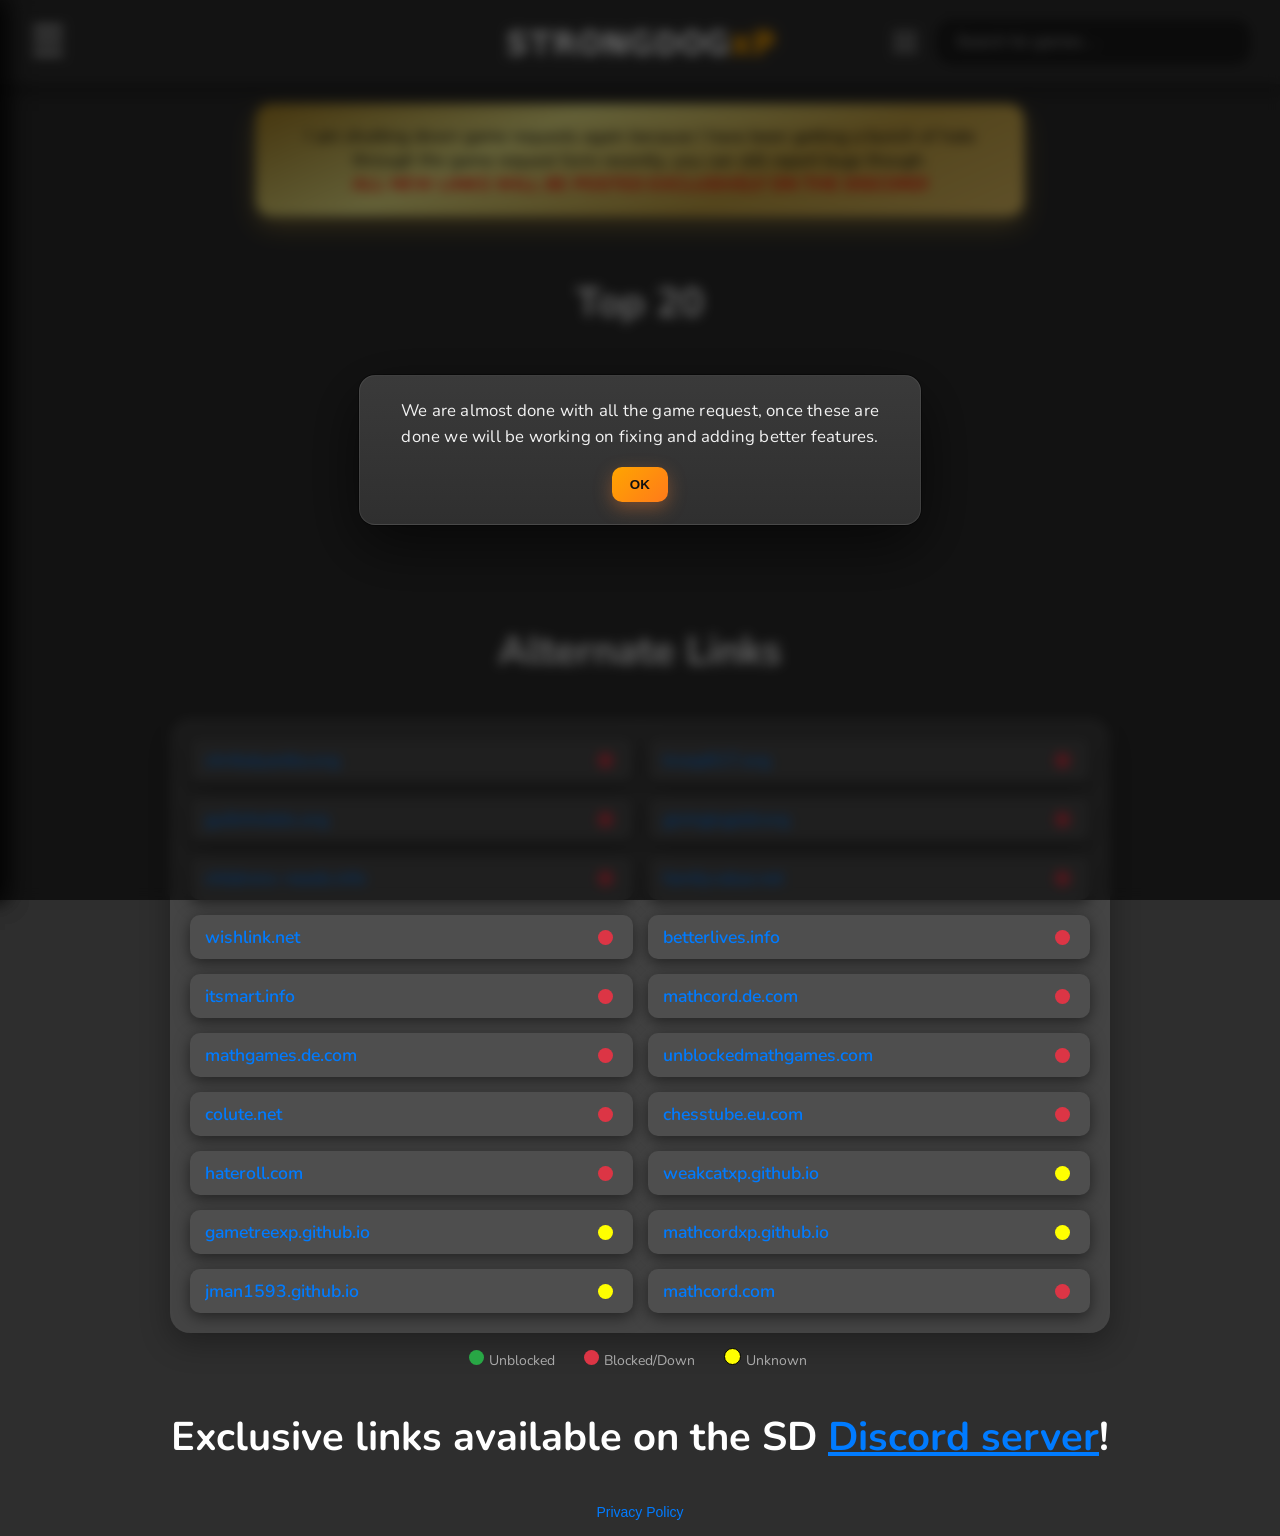
==== index.html @ 5598180e "fix typo" ====
<!DOCTYPE html>
<html lang="en">
	<style>
		:root {
		  --red: rgb(220, 53, 69);
		  --green: rgb(40, 167, 69);
		  --ff: 'Nunito', Arial, sans-serif;
		  --bg: #2e2e2e;
		}
		body {
		  font-family: var(--ff);
		  margin: 0;
		  padding: 0;
		  background-color: var(--bg);
		  overflow-x: hidden;
		}
		.navbar {
		  background-color: rgba(50, 50, 50, 0.9);
		  backdrop-filter: blur(10px);
		  color: white;
		  padding: 15px 30px;
		  display: flex;
		  align-items: center;
		  justify-content: space-between;
		  box-shadow: 0 4px 15px rgba(0, 0, 0, 0.5);
		  position: sticky;
		  top: 0;
		  z-index: 1000;
		  position: relative;
		}
		.search-container {
		  display: flex;
		  align-items: center;
		  position: relative;
		}
		.apps-button {
		  background: none;
		  border: none;
		  cursor: pointer;
		  margin-right: 12px;
		  width: 40px;
		  height: 40px;
		  display: flex;
		  align-items: center;
		  justify-content: center;
		}
		.apps-button svg {
		  width: 100%;
		  height: 100%;
		}
		.apps-button svg circle {
		  fill: white;
		  transition: fill 0.3s ease;
		}
		.apps-button:hover svg circle {
		  fill: orange;
		}
		.logo {
		  position: absolute;
		  left: 50%;
		  transform: translateX(-50%);
		  font-weight: 700;
		  font-size: 2.5rem;
		  letter-spacing: 1px;
		  transition: transform 0.3s ease;
		  text-decoration: none;
		  color: white;
		}
		.logo:hover {
		  transform: translateX(-50%) scale(1.025);
		  text-decoration: none;
		}
		.logo .xp {
		  color: orange;
		  text-shadow: 0 0 10px rgba(255, 165, 0, 0.5);
		}
		.menu-icon {
		  font-size: 2.5rem;
		  cursor: pointer;
		  color: white;
		  transition: transform 0.3s ease, color 0.3s ease;
		}
		.menu-icon:hover {
		  transform: scale(1.2);
		  color: white;
		}
		.slide-menu {
		  position: fixed;
		  top: 0;
		  left: 0;
		  height: 100vh;
		  width: 400px;
		  backdrop-filter: blur(10px);
		  color: white;
		  box-shadow: 5px 0 20px rgba(0, 0, 0, 0.7);
		  z-index: 1003;
		  transition: transform 0.5s ease;
		  transform: translateX(-100%);
		  padding: 20px;
		  overflow-y: auto;
		  box-sizing: border-box;
		  scrollbar-width: none;
		  -ms-overflow-style: none;
		  background: linear-gradient(
		    to bottom right,
		    rgba(43, 43, 43, 0.599),
		    rgba(53, 53, 53, 0.599),
		    rgba(80, 80, 80, 0.599)
		  );
		}
		.slide-menu::-webkit-scrollbar {
		  display: none;
		}
		.slide-menu[style*="translateX(0%)"] {
		  transform: translateX(0);
		}
		.profile-picture-container {
		  border-radius: 50%;
		  width: 120px;
		  aspect-ratio: 1;
		  overflow: hidden;
		  display: flex;
		  justify-content: center;
		  align-items: center;
		  box-shadow: 0 0 25px rgba(255, 255, 255, 0.1);
		  transition: all 0.4s ease;
		  cursor: pointer;
		  border: 3px solid orange;
		}
		.profile-picture-container:hover {
		  transform: scale(1.1) rotate(5deg);
		  box-shadow: 0 0 35px rgba(255, 165, 0, 0.5);
		}
		.profile-picture {
		  width: 100%;
		  height: 100%;
		  object-fit: cover;
		}
		.user-details-container {
		  display: flex;
		  flex-direction: column;
		  align-items: center;
		  padding: 30px 0;
		  gap: 15px;
		}
		.profile-top-container {
		  display: flex;
		  align-items: center;
		  gap: 20px;
		}
		.username-container {
		  display: flex;
		  align-items: center;
		  justify-content: center;
		}
		.username-text {
		  font-size: 1.8rem;
		  color: white;
		  text-shadow: 0 0 10px rgba(255, 255, 255, 0.3);
		}
		.categories {
		  display: flex;
		  flex-direction: column;
		  gap: 15px;
		}
		.categories > a {
		  padding: 17px;
		  background: linear-gradient(45deg, #333, #444);
		  border-radius: 15px;
		  text-decoration: none;
		  color: white;
		  transition: transform 0.4s ease;
		  text-align: center;
		  font-size: 1.2rem;
		  position: relative;
		  overflow: hidden;
		  box-shadow: 0 4px 15px rgba(0, 0, 0, 0.3);
		}
		.categories > a:hover {
		  background: linear-gradient(45deg, #ffa500, #ff8433);
		  box-shadow: 0 6px 20px rgba(255, 98, 0, 0.5);
		}
		.categories > a::after {
		  content: "";
		  position: absolute;
		  top: 50%;
		  left: 50%;
		  transform: translate(-50%, -50%);
		  border-radius: 50%;
		  width: 0;
		  height: 0;
		  background: rgba(0, 0, 0, 0.1);
		  transition: all 0.5s ease;
		}
		.categories > a:hover::after {
		  width: 500px;
		  height: 500px;
		}
		span.new-feature-tag {
		  background: orange;
		  border-radius: 50px;
		  padding: 0.3rem 0.6rem;
		  margin-left: 1rem;
		  font-size: 0.7rem;
		  color: black;
		  text-transform: uppercase;
		  box-shadow: 0 0 10px rgba(255, 165, 0, 0.5);
		}
		.search-bar {
		  padding: 0.8rem 1.2rem;
		  font-size: 1rem;
		  border-radius: 15px;
		  width: 275px;
		  border: none;
		  background-color: rgba(0, 0, 0, 0.4);
		  color: white;
		  transition: all 0.3s ease;
		  box-shadow: inset 0 0 10px rgba(0, 0, 0, 0.3);
		}
		.search-bar::placeholder {
		  color: rgba(255, 255, 255, 0.6);
		}
		.search-bar:focus {
		  outline: none;
		  background-color: rgba(0, 0, 0, 0.6);
		}
		.games-grid {
		  display: flex;
		  flex-wrap: wrap;
		  padding: 20px;
		  justify-content: center;
		  gap: 10px;
		}
		.ghost-card {
		  background: #3e3e3e;
		  animation: pulse 1.5s infinite ease-in-out;
		}
		@keyframes pulse {
		  0%,
		  100% { background: #3e3e3e; }
		  50% { background: #5e5e5e; }
		}
		.card,
		.ghost-card {
		  border-radius: 15px;
		  width: 120px;
		  aspect-ratio: 1;
		  box-shadow: 0 5px 20px rgba(0, 0, 0, 0.4);
		  transition: all 0.4s ease;
		}
		.card {
		  background: transparent;
		  position: relative;
		  overflow: hidden;
		}
		.card:hover {
		  transform: scale(1.1) translateY(-10px);
		  box-shadow: 0 10px 30px rgba(255, 98, 0, 0.4);
		}
		.card img {
		  width: 100%;
		  height: 100%;
		  object-fit: cover;
		  transition: transform 0.4s ease;
		}
		.card:hover img {
		  transform: scale(1.05);
		}
		.card figcaption {
		  position: absolute;
		  bottom: 0;
		  left: 0;
		  width: 100%;
		  background: linear-gradient(to top, rgba(0, 0, 0, 0.9), transparent);
		  color: #ffffff;
		  padding: 10px 0;
		  transition: all 0.4s ease;
		  transform: translateY(100%);
		  opacity: 0;
		  text-align: center;
		  font-weight: 600;
		  text-shadow: 0 0 5px rgba(0, 0, 0, 0.8);
		}
		.card:hover figcaption {
		  transform: translateY(1px);
		  opacity: 1;
		}
		.search-results {
		  position: absolute;
		  right: 0;
		  top: 71px;
		  background-color: rgba(30, 30, 30, 0.9);
		  backdrop-filter: blur(5px);
		  border-radius: 15px;
		  width: 313px;
		  display: none;
		  overflow: hidden;
		  z-index: 1000;
		  box-shadow: 0 10px 40px rgba(0, 0, 0, 0.8);
		}
		.search-results a {
		  display: flex;
		  align-items: center;
		  text-decoration: none;
		  color: white;
		  padding: 10px;
		  transition: all 0.3s ease;
		  border-bottom: 1px solid rgba(255, 255, 255, 0.15);
		}
		.search-results a:focus,
		.search-results a:hover {
		  outline: none;
		  background: rgba(50, 50, 50, 0.7);
		  padding-left: 15px;
		}
		.search-results img {
		  width: 60px;
		  height: 60px;
		  object-fit: cover;
		  margin-right: 15px;
		  border-radius: 10px;
		  box-shadow: 0 0 10px rgba(0, 0, 0, 0.3);
		}
		.search-results a:last-child {
		  border-bottom: none;
		}
        #sdProxyPopupContainer{
            position:fixed;
            inset:0;
            display:none;
            align-items:center;
            justify-content:center;
            padding:24px;
            background:rgba(0,0,0,.6);
            backdrop-filter:blur(6px);
            z-index:2147483647
          }
          #sdProxyPopupContainer.active{display:flex}
          #sdProxyPopup{
            width:min(520px,92vw);
            background:linear-gradient(180deg,#3a3a3a,#2f2f2f);
            color:#fff;
            border:1px solid rgba(255,255,255,.08);
            border-radius:16px;
            padding:22px 20px;
            text-align:center;
            font-family:var(--ff);
            box-shadow:0 20px 60px rgba(0,0,0,.6),0 0 0 1px rgba(0,0,0,.4);
            transform:translateY(8px) scale(.98);
            opacity:0;
            transition:opacity .25s ease,transform .25s ease
          }
          #sdProxyPopupContainer.active #sdProxyPopup{
            opacity:1;
            transform:translateY(0) scale(1)
          }
          #sdProxyPopup p{
            margin:0;
            font-size:1.05rem;
            line-height:1.5;
            letter-spacing:.2px;
            color:#f2f2f2
          }
          #sdProxyPopupOk{
            margin-top:18px;
            padding:10px 18px;
            border:none;
            border-radius:10px;
            background:linear-gradient(135deg,#ffa500,#ff7a1a);
            color:#111;
            font-weight:800;
            letter-spacing:.2px;
            cursor:pointer;
            box-shadow:0 6px 18px rgba(255,132,51,.35);
            transition:transform .12s ease,box-shadow .2s ease,filter .2s ease
          }
          #sdProxyPopupOk:hover{
            transform:translateY(-1px);
            box-shadow:0 10px 22px rgba(255,132,51,.45);
            filter:saturate(1.1)
          }
          #sdProxyPopupOk:active{
            transform:translateY(0);
            box-shadow:0 6px 18px rgba(255,132,51,.35)
          }
          #sdProxyPopupOk:focus-visible{
            outline:2px solid #ff8c00;
            outline-offset:2px
          }
          
		.news-container {
		  margin: 30px auto;
		  padding: 30px;
		  max-width: 900px;
		  background-color: #444444;
		  border-radius: 20px;
		  box-shadow: 0 10px 30px rgba(0, 0, 0, 0.5);
		}
		.news {
		  color: white;
		}
		.credits-title {
		  font-size: 2rem;
		  margin-bottom: 20px;
		  color: white;
		  border-bottom: 3px solid #ddd;
		  padding-bottom: 10px;
		  text-shadow: none;
		}
		.credits-item {
		  display: flex;
		  justify-content: space-between;
		  margin-bottom: 20px;
		}
		.credits-role {
		  font-weight: 700;
		  color: white;
		  font-size: 1.2rem;
		}
		.credits-names {
		  display: flex;
		  flex-wrap: wrap;
		  gap: 15px;
		  align-items: center;
		}
		.credits-link {
		  color: #4fa7ff;
		  text-decoration: none;
		  font-weight: 600;
		  transition: all 0.3s ease;
		}
		.credits-link:hover {
		  text-decoration: underline;
		}
		.credits-names span {
		  color: #c4c4c4;
		}
		h2 {
		  text-align: center;
		  color: white;
		  margin: 40px 0;
		  font-size: 2.5rem;
		  text-shadow: none;
		}
		.alternate-links-container {
		  padding: 20px;
		  display: grid;
		  grid-template-columns: repeat(auto-fill, minmax(300px, 1fr));
		  gap: 15px;
		  margin: 0 auto;
		  max-width: 900px;
		  background-color: #444444;
		  border-radius: 20px;
		  box-shadow: 0 10px 30px rgba(0, 0, 0, 0.3);
		}
		.alternate-link:last-child:nth-child(odd) {
		  grid-column: 1 / -1;
		}
		.status-dot,
		.spinning-dot {
		  aspect-ratio: 1;
		  border-radius: 100vw;
		  display: inline-block;
		  margin-left: 10px;
		  margin-right: 5px;
		}
		.status-dot {
		  width: 15px;
		  background-color: var(--red);
		}
		.spinning-dot {
		  width: 12px;
		  border: 3px solid transparent;
		  border-top: 3px solid black;
		  animation: spinning-dot-spin infinite 500ms linear;
		}
		@keyframes spinning-dot-spin {
		  to { transform: rotate(1turn); }
		}
		.alternate-link {
		  display: flex;
		  align-items: center;
		  justify-content: space-between;
		  padding: 10px 15px;
		  text-decoration: none;
		  color: #007bff;
		  background-color: #4e4e4e;
		  border-radius: 10px;
		  transition: all 0.3s ease;
		  box-shadow: 0 4px 15px rgba(0, 0, 0, 0.5);
		}
		.alternate-link:hover {
		  background-color: #444;
		  box-shadow: 0 6px 20px rgba(0, 0, 0, 0.5);
		}
		.alternate-link span:first-child {
		  overflow: hidden;
		  text-overflow: ellipsis;
		  white-space: nowrap;
		  flex-grow: 1;
		  font-size: 1.1rem;
		  font-weight: 600;
		  margin-right: 10px;
		}
		.alternate-links-key {
		  text-align: center;
		  margin-top: 15px;
		  font-size: 14px;
		  color: #aaa;
		}
		.updates-paragraph-text {
		  color: black;
		  background-color: #a83632;
		  background: linear-gradient(156deg, #ae8625, #f7ef8a, #d1ac47, #edc967);
		  padding: 20px;
		  border-radius: 15px;
		  box-shadow: 0 10px 25px #d1ac4780;
		  font-size: 1.1rem;
		  text-align: center;
		  max-width: 850px;
		  margin-block: 20px;
		}
		.updates-paragraph-text a { color: #2583bf; }
		.updates-text-container {
		  margin: 0 20%;
		  display: flex;
		  justify-content: center;
		  align-items: center;
		}
		#topGameList {
		  max-width: 1600px;
		  margin: 0 auto;
		}
		.modal {
		  display: none;
		  position: fixed;
		  z-index: 1000;
		  left: 0;
		  top: 0;
		  width: 100%;
		  height: 100%;
		  background-color: rgba(0, 0, 0, 0.5);
		  justify-content: center;
		  align-items: center;
		}
		.modal-content {
		  background-color: #757575;
		  padding: 30px;
		  border-radius: 20px;
		  width: 90%;
		  max-width: 450px;
		  text-align: center;
		  box-shadow: 0 10px 40px rgba(0, 0, 0, 0.6);
		  color: white;
		}
		.modal-close {
		  color: #aaa;
		  float: right;
		  font-size: 32px;
		  font-weight: bold;
		  cursor: pointer;
		  transition: all 0.3s ease;
		}
		.modal-close:hover,
		.modal-close:focus {
		  color: #000;
		  transform: scale(1.2);
		}
		.modal-link {
		  color: blue;
		  text-decoration: underline;
		  cursor: pointer;
		  transition: all 0.3s ease;
		}
		.modal-link:hover {
		  color: #ff8433;
		}
		.xp-container {
		  display: flex;
		  flex-direction: column;
		  align-items: center;
		  margin: 20px auto;
		  width: 90%;
		}
		.xp-level-text {
		  color: white;
		  font-size: 1.3rem;
		  margin-bottom: 10px;
		  text-shadow: none;
		}
		.xp-bar {
		  position: relative;
		  width: 100%;
		  height: 25px;
		  background: black;
		  border-radius: 15px;
		  overflow: hidden;
		}
		.xp-bar-fill {
		  height: 100%;
		  background: linear-gradient(to right, #47fced, #0af);
		  width: 0%;
		  transition: width 0.7s ease;
		}
		.xp-bar-text {
		  position: absolute;
		  width: 100%;
		  text-align: center;
		  color: white;
		  font-size: 0.9rem;
		  top: 50%;
		  transform: translateY(-50%);
		  pointer-events: none;
		  text-shadow: none;
		}
		.section-header {
		  display: flex;
		  justify-content: center;
		  align-items: center;
		  gap: 10px;
		}
		.edit-button {
		  width: 30px;
		  cursor: pointer;
		  fill: #999;
		  transition: transform 0.3s ease;
		}
		.edit-button:hover {
		  transform: scale(1.2);
		}
		.custom-slide-menu {
		  position: fixed;
		  top: 0;
		  left: 0;
		  height: 100vh;
		  width: 400px;
		  background-color: #202020;
		  color: white;
		  box-shadow: 5px 0 20px rgba(0, 0, 0, 0.7);
		  z-index: 1003;
		  transition: transform 0.5s ease;
		  transform: translateX(-100%);
		  padding: 20px;
		  overflow-y: auto;
		  box-sizing: border-box;
		}
		.custom-slide-menu[style*="translateX(0%)"] {
		  transform: translateX(0);
		}
		.custom-options {
		  display: flex;
		  flex-direction: column;
		  gap: 20px;
		  padding: 20px 0;
		}
		.toggle-option {
		  display: flex;
		  justify-content: space-between;
		  align-items: center;
		  padding: 10px;
		  background: #333333;
		  border-radius: 10px;
		}
		.toggle-option label {
		  font-size: 1.2rem;
		  color: white;
		}
		.toggle-option input[type="checkbox"] {
		  appearance: none;
		  width: 50px;
		  height: 25px;
		  background: #555555;
		  border-radius: 25px;
		  position: relative;
		  cursor: pointer;
		  outline: none;
		  transition: background 0.3s ease;
		}
		.toggle-option input[type="checkbox"]:checked {
		  background: #007bff;
		}
		.toggle-option input[type="checkbox"]::before {
		  content: "";
		  position: absolute;
		  width: 21px;
		  height: 21px;
		  background: white;
		  border-radius: 50%;
		  top: 2px;
		  left: 2px;
		  transition: transform 0.3s ease;
		}
		.toggle-option input[type="checkbox"]:checked::before {
		  transform: translateX(25px);
		}
		input[type="range"] {
		  appearance: none;
		  width: 100%;
		  margin: 10px 0;
		  background: transparent;
		}
		input[type="range"]::-webkit-slider-runnable-track {
		  height: 8px;
		  background: #ccc;
		  border-radius: 5px;
		}
		input[type="range"]::-webkit-slider-thumb {
		  appearance: none;
		  height: 20px;
		  width: 20px;
		  background: #fff;
		  border: 1px solid #777;
		  border-radius: 50%;
		  cursor: pointer;
		  margin-top: -6px;
		}
		.overlay {
		  display: none;
		  position: fixed;
		  top: 0;
		  left: 0;
		  width: 100%;
		  height: 100%;
		  background-color: rgba(0, 0, 0, 0.5);
		  z-index: 1000;
		}
		.popup-container {
		  display: none;
		  position: fixed;
		  top: 0;
		  left: 0;
		  width: 100%;
		  height: 100%;
		  justify-content: center;
		  align-items: center;
		  z-index: 1001;
		}
		.popup-container.active {
		  display: flex;
		}
		.popup {
		  background-color: #333;
		  color: white;
		  padding: 20px;
		  border-radius: 10px;
		  box-shadow: 0 4px 8px rgba(0, 0, 0, 0.5);
		  max-width: 90%;
		  width: 300px;
		  text-align: center;
		}
		.popup button {
		  margin-top: 20px;
		  padding: 10px 20px;
		  background-color: #ff8c00;
		  border: none;
		  color: white;
		  font-size: 14px;
		  border-radius: 5px;
		  cursor: pointer;
		}
		.popup button:hover {
		  background-color: #ff6a00;
		}
		#customSlideMenu .custom-options {
		  padding: 20px !important;
		}
		#customSlideMenu .custom-option {
		  margin-bottom: 20px !important;
		}
		#customSlideMenu label {
		  color: white;
		  display: block;
		  margin-bottom: 10px;
		  font-size: 1.1rem;
		  font-weight: 600;
		}
		#customSlideMenu input[type="text"] {
		  width: 100% !important;
		  padding: 10px !important;
		  border: 1px solid #444 !important;
		  border-radius: 5px !important;
		  font-size: 1rem !important;
		  background-color: #333 !important;
		  color: white !important;
		  box-sizing: border-box !important;
		}
		#customSlideMenu input[type="text"]::placeholder {
		  color: #bbb !important;
		}
		#customSlideMenu button {
		  margin-top: 10px !important;
		  padding: 10px 15px !important;
		  border: none !important;
		  border-radius: 5px !important;
		  background-color: #ff8c00 !important;
		  color: white !important;
		  cursor: pointer !important;
		  font-size: 1rem !important;
		  transition: background-color 0.3s ease !important;
		}
		#customSlideMenu button:hover {
		  background-color: #ff6a00 !important;
		}
		.apps-popup {
		  display: none;
		  position: absolute;
		  top: calc(100% + 8px);
		  left: -123px;
		  background: #333;
		  border-radius: 12px;
		  padding: 12px;
		  z-index: 1001;
      	  box-shadow: 0 10px 20px rgba(0, 0, 0, 0.6);
		}
		.apps-popup.show {
		  display: grid;
		  grid-template-columns: repeat(2, 1fr);
		}
		.apps-grid { display: contents; }
		.app-item {
		  width: 72px;
		  display: flex;
		  flex-direction: column;
		  align-items: center;
		  justify-content: center;
		  padding: 8px;
		  border-radius: 12px;
		  transition: background 0.2s, transform 0.2s;
		  cursor: pointer;
		}
		.app-item:hover {
		  background: #404040;
		  transform: scale(1.06);
		}
		.app-icon img {
		  width: 50px;
		  height: 50px;
		  border-radius: 10%;
		}
		svg.movie-svg {
		  width: 60px;
		  margin: -5px;
		}
		.app-title {
		  margin-top: 6px;
		  font-size: 0.75rem;
		  color: #fff;
		  text-align: center;
		  white-space: nowrap;
		}
		@media (max-width: 768px) {
		  .navbar {
		    flex-wrap: wrap;
		    padding: 10px 15px;
		  }
		  .menu-icon {
		    font-size: 2rem;
		    margin-bottom: 10px;
		  }
		  .logo {
		    font-size: 1.8rem;
		    left: 50%;
		    transform: translateX(-50%);
		  }
		  .search-container {
		    display: flex;
		    align-items: center;
		    position: relative;
		  }
		  .search-bar {
		    width: 90%;
		    font-size: 0.9rem;
		  }
		  .slide-menu,
		  .custom-slide-menu {
		    width: 250px;
		  }
		  .profile-picture-container {
		    width: 80px;
		    aspect-ratio: 1;
		  }
		  .username-text { font-size: 1.3rem; }
		  .categories > a {
		    font-size: 1rem;
		    padding: 15px;
		  }
		  .games-grid {
		    gap: 8px;
		    padding: 10px;
		  }
		  .card,
		  .ghost-card {
		    width: 100px;
		    aspect-ratio: 1;
		  }
		  .card figcaption { font-size: 0.9rem; }
		  .alternate-links-container {
		    grid-template-columns: 1fr;
		    padding: 10px;
		    margin: 0 10px;
		  }
		  .alternate-link span:first-child { font-size: 1rem; }
		  .news-container {
		    margin: 20px;
		    padding: 20px;
		  }
		  .profile-top-container {
		    flex-direction: column;
		    gap: 10px;
		  }
		  .xp-container { width: 100%; }
		  .xp-level-text { font-size: 1.1rem; }
		  .xp-bar { height: 20px; }
		  .edit-button { width: 25px; }
		}
	</style>
	<head>
		<title>ꜱᴛʀᴏɴɢᴅᴏɢ xᴘ</title>
		<meta charset="UTF-8" />
		<meta name="viewport" content="width=device-width, initial-scale=1.0, user-scalable=no"/>
		<link rel="preconnect" href="https://fonts.googleapis.com">
		<link rel="preconnect" href="https://fonts.gstatic.com" crossorigin>
		<link href="https://fonts.googleapis.com/css2?family=Nunito:ital,wght@0,200..1000;1,200..1000&display=swap" rel="stylesheet">
		<script>
			async
			src="https://pagead2.googlesyndication.com/pagead/js/adsbygoogle.js?client=ca-pub-1609993827735056"
			crossorigin="anonymous"
		</script>
		<link rel="canonical" href="https://65s.org/" />
		<meta property="og:type" content="website" />
		<meta property="og:description" content="Unblocked Educational Games At School And Home for free"/>
		<meta property="og:image" content="logo.webp" />
		<script type="application/ld+json">
			{
				"@context": "https://schema.org",
				"@graph": [
					{
						"@type": "WebSite",
						"url": "https://65s.org/",
						"name": "ꜱᴛʀᴏɴɢᴅᴏɢ xᴘ"
					},
					{
						"@type": "WebPage",
						"url": "https://65s.org/",
						"name": "Home",
						"description": "Browse a wide variety of browser games and join the SD community.",
						"inLanguage": "en-US"
					},
					{
						"@type": "BreadcrumbList",
						"itemListElement": [
							{
								"@type": "ListItem",
								"position": 1,
								"name": "Home",
								"item": "https://65s.org/"
							}
						]
					}
				]
			}
		</script>
		<script>
			(function () {
			  const allowedHosts = ["kiaca.org", "leatherheat.org", "miflipteaching.org", "okrehabcouncil.org ", "ohiochildlaw.org ", "spreadingsmile.org", "sail79s.org", "agriherault.org"];
			  if (!allowedHosts.includes(location.hostname)) return;
			
			  const hasCookie = /(?:^|;\s*)secret_1583=1(?:;|$)/.test(document.cookie);
			  if (!hasCookie) {
				location.replace("./");
			  }
			})();
			</script>
			
		<script data-grow-initializer="">
			!(function () {
				window.growMe ||
					((window.growMe = function (e) {
						window.growMe._.push(e);
					}),
					(window.growMe._ = []));
				var e = document.createElement("script");
				(e.type = "text/javascript"),
					(e.src = "https://faves.grow.me/main.js"),
					(e.defer = !0),
					e.setAttribute(
						"data-grow-faves-site-id",
						"U2l0ZTo3YjgwNWM2Ny1kNzYzLTQ2MjktODk3Yi00ZWQ3OWE3OThmYWM="
					);
				var t = document.getElementsByTagName("script")[0];
				t.parentNode.insertBefore(e, t);
			})();
		</script>
		<link rel="icon" type="image/x-icon" href="img/favicon.ico" id="faviconLink" />
		<script src="https://www.gstatic.com/firebasejs/10.14.1/firebase-app-compat.js"></script>
		<script src="https://www.gstatic.com/firebasejs/10.14.1/firebase-auth-compat.js"></script>
		<script src="https://www.gstatic.com/firebasejs/10.14.1/firebase-firestore-compat.js"></script>
		<script src="https://www.gstatic.com/firebasejs/10.14.1/firebase-database-compat.js"></script>
		<script>
			const firebaseConfig = {
				apiKey: "AIzaSyBh-VnGiP4qZD0r14gfn9dr77GwtslpTqU",
				authDomain: "strongdog-auth.firebaseapp.com",
				projectId: "strongdog-auth",
				storageBucket: "strongdog-auth.appspot.com",
				messagingSenderId: "936276282572",
				appId: "1:936276282572:web:a802b7f609381ff9428669",
				measurementId: "G-0YLTCV2MMS",
			};
			firebase.initializeApp(firebaseConfig);
			window.auth = firebase.auth();
			window.db = firebase.firestore();
			window.rtdb = firebase.database();
		</script>
		<script>
			async function getAllIndexedDBData() {
				if (!indexedDB.databases) return {};
				let dbList = [];
				try {
					dbList = await indexedDB.databases();
				} catch (e) {
					return {};
				}
				const result = {};
				for (const dbInfo of dbList) {
					if (!dbInfo.name) continue;
					result[dbInfo.name] = await getDataFromDatabase(dbInfo.name);
				}
				return result;
			}
			function getDataFromDatabase(dbName) {
				return new Promise((resolve, reject) => {
					const request = indexedDB.open(dbName);
					(request.onsuccess = e => {
						const db = e.target.result,
							storeNames = Array.from(db.objectStoreNames),
							dbData = {},
							pendingCount = storeNames.length;
						if (!pendingCount) {
							db.close(), resolve(dbData);
							return;
						}
						let pending = pendingCount;
						storeNames.forEach(storeName => {
							const transaction = db.transaction(storeName, "readonly"),
								store = transaction.objectStore(storeName),
								items = [],
								cursorRequest = store.openCursor();
							(cursorRequest.onsuccess = evt => {
								const cursor = evt.target.result;
								if (cursor)
									items.push({ key: cursor.key, value: cursor.value }),
										cursor.continue();
								else {
									(dbData[storeName] = items),
										pending--,
										!pending && (db.close(), resolve(dbData));
								}
							}),
								(cursorRequest.onerror = () => {
									pending--, !pending && (db.close(), resolve(dbData));
								});
						});
					}),
						(request.onerror = e => {
							reject(e.target.error);
						});
				});
			}
			async function setAllIndexedDBData(indexedData) {
				for (const dbName in indexedData) {
					const storesData = indexedData[dbName];
					await new Promise(resolve => {
						const deleteRequest = indexedDB.deleteDatabase(dbName);
						(deleteRequest.onsuccess = () => resolve()),
							(deleteRequest.onerror = () => resolve()),
							(deleteRequest.onblocked = () => resolve());
					});
					const openRequest = indexedDB.open(dbName, 1);
					openRequest.onupgradeneeded = function (e) {
						const db = e.target.result;
						for (const storeName in storesData)
							db.objectStoreNames.contains(storeName) ||
								db.createObjectStore(storeName, { autoIncrement: false });
					};
					const dbInstance = await new Promise((resolve, reject) => {
						(openRequest.onsuccess = e => {
							resolve(e.target.result);
						}),
							(openRequest.onerror = e => {
								reject(e.target.error);
							});
					});
					for (const storeName in storesData)
						await new Promise(resolve => {
							const transaction = dbInstance.transaction(storeName, "readwrite");
							(transaction.oncomplete = () => resolve()),
								(transaction.onerror = () => resolve());
							const store = transaction.objectStore(storeName),
								clearRequest = store.clear();
							clearRequest.onsuccess = async () => {
								for (const record of storesData[storeName])
									await new Promise(r => {
										const putRequest = store.put(record.value, record.key);
										(putRequest.onsuccess = () => r()),
											(putRequest.onerror = () => r());
									});
							};
						});
					dbInstance.close();
				}
			}
		</script>
		<script async src="https://www.googletagmanager.com/gtag/js?id=G-D88TDDVPGJ"></script>
		<script>
			window.dataLayer = window.dataLayer || [];
			function gtag() {
				dataLayer.push(arguments);
			}
			gtag("js", new Date());
			gtag("config", "G-D88TDDVPGJ");
		</script>
		<script>
			document.addEventListener("DOMContentLoaded", () => {
				if (!document.getElementById("autoSaveModal")) {
					const modal = document.createElement("div");
					(modal.id = "autoSaveModal"),
						(modal.style.cssText =
							"display:none; position:fixed; top:0; left:0; width:100%; height:100%; background:rgba(0,0,0,0.85); align-items:center; justify-content:center; z-index:3000;"),
						(modal.innerHTML = `
            <div style="background:#333; padding:20px; border-radius:5px; text-align:center; color:#fff; max-width:90%;">
              <p>Would you like to load your auto-save?<br>If not now, you'll have to enable it manually later.</p>
              <button id="autoSaveYes" style="margin-right:10px; padding:10px 20px; background:orange; border:none; border-radius:5px;cursor:pointer;">Yes</button>
              <button id="autoSaveNo" style="padding:10px 20px; background:gray; border:none; border-radius:5px;cursor:pointer;">No</button>
            </div>
          `),
						document.body.appendChild(modal);
				}
				function setCookie(name, value, days) {
					const d = new Date();
					d.setTime(d.getTime() + 24 * 60 * 60 * 1e3 * days),
						(document.cookie = `${name}=${value};expires=${d.toUTCString()};path=/`);
				}
				function getCookie(name) {
					const all = `; ${document.cookie}`,
						parts = all.split(`; ${name}=`);
					if (parts.length === 2) return parts.pop().split(";")[0];
					return "";
				}
				function getAllLocalStorageData() {
					const data = {};
					for (let i = 0; i < localStorage.length; i++) {
						const k = localStorage.key(i);
						data[k] = localStorage.getItem(k);
					}
					return data;
				}
				function setAllLocalStorageData(obj) {
					localStorage.clear();
					for (const k in obj) localStorage.setItem(k, obj[k]);
				}
				function autoSaveData() {
					if (!window.currentUserId) return;
					const localData = getAllLocalStorageData();
					getAllIndexedDBData()
						.then(indexedData => {
							const docRef = window.db
								.collection("users")
								.doc(window.currentUserId)
								.collection("saves")
								.doc("slot3");
							docRef
								.set({
									title: "Auto Save",
									description: "Auto-saved on " + new Date().toLocaleString(),
									localStorageData: localData,
									indexedDBBackup: indexedData,
								})
								.catch(err => {});
						})
						.catch(err => {});
				}
				function loadAutoSave() {
					if (!window.currentUserId) return;
					const docRef = window.db
						.collection("users")
						.doc(window.currentUserId)
						.collection("saves")
						.doc("slot3");
					docRef.get().then(docSnap => {
						if (docSnap.exists && docSnap.data().localStorageData) {
							setAllLocalStorageData(docSnap.data().localStorageData);
							if (docSnap.data().indexedDBBackup) {
								setAllIndexedDBData(docSnap.data().indexedDBBackup)
									.then(() => alert("Auto-save loaded!"))
									.catch(err => {
										alert("Error loading auto-save IndexedDB data!");
									});
							} else alert("Auto-save loaded!");
						} else alert("No auto-save data found in Firestore.");
					});
				}
				function showAutoSaveModal() {
					document.getElementById("autoSaveModal").style.display = "flex";
				}
				function hideAutoSaveModal() {
					document.getElementById("autoSaveModal").style.display = "none";
				}
				const yesBtn = document.getElementById("autoSaveYes"),
					noBtn = document.getElementById("autoSaveNo");
				yesBtn?.addEventListener("click", () => {
					hideAutoSaveModal(), setCookie("autoSaveEnabled", "true", 9999), loadAutoSave();
				});
				noBtn?.addEventListener("click", () => {
					hideAutoSaveModal(), setCookie("autoSaveEnabled", "false", 9999);
				});
				window.auth.onAuthStateChanged(async user => {
					if (user) {
						window.currentUserId = user.uid;
						const autoEnabled = getCookie("autoSaveEnabled");
						if (!autoEnabled) {
							const docRef = window.db
									.collection("users")
									.doc(user.uid)
									.collection("saves")
									.doc("slot3"),
								docSnap = await docRef.get();
							if (docSnap.exists && docSnap.data().localStorageData)
								showAutoSaveModal();
							else {
								setCookie("autoSaveEnabled", "true", 9999);
								if (!getCookie("autoSaveDone")) {
									autoSaveData(), setCookie("autoSaveDone", "true", 1);
								}
							}
						} else if (autoEnabled === "true" && !getCookie("autoSaveDone")) {
							autoSaveData(), setCookie("autoSaveDone", "true", 1);
						}
					}
				});
			});
		</script>
	</head>
    <div id="sdProxyPopupContainer">
        <div id="sdProxyPopup">
          <p>We are almost done with all the game request, once these are done we will be working on fixing and adding better features.
		  </p>
          <button id="sdProxyPopupOk">OK</button>
        </div>
    </div>      
	<script>
		(function(){
		  function hasCookie(name) {
			return document.cookie.split('; ').some(function(p){
			  return p.indexOf(name + '=1') === 0;
			});
		  }
		  function setCookie(name) {
			document.cookie = name + '=1;path=/;max-age=' + (60*60*24*365*5);
		  }
		  var cookieName = 'proxyErrorFixShown';
		  var container = document.getElementById('sdProxyPopupContainer');
		  var okButton = document.getElementById('sdProxyPopupOk');
		  if (!container || !okButton) return;
		  if (hasCookie(cookieName)) return;
		  container.classList.add('active');
		  function closePopup() {
			container.classList.remove('active');
			setCookie(cookieName);
		  }
		  container.addEventListener('click', function(e){
			if (e.target === container) closePopup();
		  });
		  okButton.addEventListener('click', closePopup);
		})();
		</script>
		   
	<body>
		<div class="navbar">
			<div class="menu-icon" id="menuIcon">☰</div>
			<a href="index.html" class="logo">ꜱᴛʀᴏɴɢᴅᴏɢ<span class="xp">xᴘ</span></a>
			<div class="search-container">
				<button id="appsButton" class="apps-button" aria-label="Apps">
					<svg width="28" height="28" viewBox="0 0 24 24">
						<circle cx="5" cy="5" r="2" />
						<circle cx="12" cy="5" r="2" />
						<circle cx="19" cy="5" r="2" />
						<circle cx="5" cy="12" r="2" />
						<circle cx="12" cy="12" r="2" />
						<circle cx="19" cy="12" r="2" />
						<circle cx="5" cy="19" r="2" />
						<circle cx="12" cy="19" r="2" />
						<circle cx="19" cy="19" r="2" />
					</svg>
				</button>
				<div id="appsPopup" class="apps-popup">
					<div class="apps-grid">
						<a
							href="./html/nova AI/index.html"
							class="app-item"
							style="text-decoration: none; color: inherit"
						>
							<div class="app-icon">
								<img src="./img/Nova AI.png" alt="Nova AI" />
							</div>
							<div class="app-title">Nova AI</div>
						</a>

                        <a
                        href="./2.html"
                        class="app-item"
                        style="text-decoration: none; color: inherit"
                    >
                        <div class="app-icon">
                            <img src="./img/injex.png" alt="Injex" />
                        </div>
                        <div class="app-title">Injex</div>
                        </a>
					</div>
				</div>
				<input
					type="text"
					class="search-bar"
					placeholder="Search for games…"
					id="searchInput"
					autocomplete="off"
				/>
				<div class="search-results" id="searchResults"></div>
			</div>
		</div>
		<div class="updates-text-container">

			<p class="updates-paragraph-text">I am shutting down game requests again because I have been getting a bunch of hate through the game request form recently, you can still report bugs though.<br><strong style="color: red">ALL NEW LINKS WILL BE POSTED EXCLUSIVELY ON THE DISCORD!</strong></p>

		</div>
		<div class="modal" id="popupModal">
			<div class="modal-content">
				<span class="modal-close" id="closeModal">×</span>
				<p>
					The ꜱᴛʀᴏɴɢᴅᴏɢ Discord server is a place for ꜱᴛʀᴏɴɢᴅᴏɢ users to chill, request
					ideas, talk with developers, and have fun!
					<a href="https://discord.gg/strongdog" target="_blank">Join here</a>.
				</p>
			</div>
		</div>
		<h2 id="topGameHeader" style="text-align: center">
			<strong>Top 20</strong>
		</h2>
		<div class="games-grid" id="topGameList"></div>
		<div class="section-header" id="favoritesHeader" style="display: none">
			<h2 style="text-align: center"><strong>Favorites</strong></h2>
		</div>
		<div class="games-grid" id="favoritesGameList" style="display: none"></div>
		<div class="section-header">
			<h2 style="text-align: center"><strong>All</strong></h2>
			<svg
				xmlns="http://www.w3.org/2000/svg"
				fill="none"
				viewBox="0 0 24 24"
				id="editAllButton"
				class="edit-button"
			>
				<path
					d="M21.121 2.707a3 3 0 0 0-4.242 0l-1.68 1.68-7.906 7.906a1 1 0 0 0-.263.464l-1 4a1 1 0 0 0 1.213 1.213l4-1a1 1 0 0 0 .464-.263l7.849-7.848 1.737-1.738a3 3 0 0 0 0-4.242l-.172-.172Zm-2.828 1.414a1 1 0 0 1 1.414 0l.172.172a1 1 0 0 1 0 1.414l-1.017 1.017-1.555-1.617.986-.986Zm-2.4 2.4 1.555 1.617-6.96 6.959-2.114.529.529-2.115 6.99-6.99ZM4 8a1 1 0 0 1 1-1h5a1 1 0 1 0 0-2H5a3 3 0 0 0-3 3v11a3 3 0 0 0 3 3h11a3 3 0 0 0 3-3v-5a1 1 0 0 0-2 0v5a1 1 0 0 1-1 1H5a1 1 0 0 1-1-1V8Z"
					fill-rule="evenodd"
					clip-rule="evenodd"
				/>
			</svg>
		</div>
		<div class="games-grid" id="allList"></div>
		<h2 class="alternate-links-title">Alternate Links</h2>
		<div class="alternate-links-container" id="alternate-links-container"></div>
		<div class="alternate-links-key" id="alternate-links-key">
			<span style="margin-right: 15px"
				><span class="status-dot" style="background-color: var(--green)"></span
				>Unblocked</span
			>
			<span style="margin-right: 15px"
				><span class="status-dot" style="background-color: var(--red)"></span
				>Blocked/Down</span
			>
			<span style="margin-right: 15px"
				><span
					class="status-dot"
					style="background-color: yellow; border: 1px solid black"
				></span
				>Unknown</span
			>
		</div>
		<h2 class="alternate-links-title">
			Exclusive links available on the SD
			<a href="https://discord.gg/strongdog" style="color: #007bff">Discord server</a>!
		</h2>
		<div class="slide-menu" id="slideMenu" style="transform: translateX(-100%)">
			<div class="categories">
				<a href="favs.html" class="option-link">Favorites</a>
				<a href="#" id="randomGame" class="option-link">Random</a>
				<a href="#" id="blockLanschool" class="option-link">Open in about:blank</a>
				<a href="about.html" class="option-link">About | Updates | Request Games</a>
				<a href="./save/index.html" class="option-link">Save manager</a>
				<a href="https://discord.gg/strongdog" class="option-link">Discord Server</a>
			</div>
		</div>
		<div class="custom-slide-menu" id="customSlideMenu" style="transform: translateX(-100%)">
			<div class="custom-options" style="padding: 20px">
				<div class="toggle-option" style="margin-bottom: 10px">
					<label for="top20Toggle">Show Top 20</label>
					<input type="checkbox" id="top20Toggle" checked />
				</div>
				<div class="toggle-option" style="margin-bottom: 10px">
					<label for="favoritesToggle">Show Favorites</label>
					<input type="checkbox" id="favoritesToggle" />
				</div>
				<div class="slider-option" style="margin-bottom: 10px">
					<label
						for="cardSizeSlider"
						style="color: #fff; display: block; margin-bottom: 5px"
						>Card Size Adjustment</label
					>
					<input
						type="range"
						id="cardSizeSlider"
						min="-100"
						max="100"
						value="0"
						step="1"
						style="width: 100%"
					/>
					<div style="text-align: center; color: #fff; margin-top: 5px">
						Size: <span id="cardSizeValue">0</span>
					</div>
				</div>
				<div class="custom-option" style="margin-bottom: 10px">
					<label
						for="customTitleInput"
						style="color: #fff; display: block; margin-bottom: 5px"
						>Custom Title</label
					>
					<input
						type="text"
						id="customTitleInput"
						style="width: 100%; padding: 5px"
						value="ꜱᴛʀᴏɴɢᴅᴏɢ xᴘ"
					/>
					<button id="resetTitleBtn" style="margin-top: 5px; padding: 5px 10px">
						Reset Title
					</button>
				</div>
				<div class="custom-option" style="margin-bottom: 10px">
					<label
						for="customFaviconInput"
						style="color: #fff; display: block; margin-bottom: 5px"
						>Custom Favicon URL</label
					>
					<input
						type="text"
						id="customFaviconInput"
						style="width: 100%; padding: 5px"
						value="img/favicon.ico"
					/>
					<button id="resetFaviconBtn" style="margin-top: 5px; padding: 5px 10px">
						Reset Favicon
					</button>
				</div>
			</div>
		</div>
		<div class="overlay" id="favoverlay"></div>
		<div class="popup-container" id="favoritesPopupContainer">
			<div class="popup" id="favoritesPopup">
				<p>You need to sign in to view your favorites.</p>
				<button id="favoritesOkButton">OK</button>
			</div>
		</div>
		<script>
			const altLinksEl = document.getElementById("alternate-links-container"),
				altLinksKeyEl = document.getElementById("alternate-links-key"),
				altLinks = [
					"shrikalyanika.org",
					"troop617.org",
					"guilinhotels.org",
					"givingisgold.org",
					"childrens-needs.info",
					"familyvalue.net",
					"wishlink.net",
					"betterlives.info",
					"itsmart.info",
					"mathcord.de.com",
					"mathgames.de.com",
					"unblockedmathgames.com",
					"colute.net",
					"chesstube.eu.com",
					"hateroll.com",
					"weakcatxp.github.io",
					"gametreexp.github.io",
					"mathcordxp.github.io",
					"jman1593.github.io",
					"mathcord.com",
				];
			altLinks.forEach(link => {
				const a = document.createElement("a");
				a.classList.add("alternate-link");
				a.href = "https://" + link;
				a.target = "_blank";
				a.rel = "noopener noreferrer";
				const linkText = document.createElement("span");
				linkText.textContent = link.replace(/^https?:\/\//, "");
				const statusDot = document.createElement("span");
				statusDot.classList.add("spinning-dot");
				statusDot.title = "Checking site availability...";
				a.appendChild(linkText);
				a.appendChild(statusDot);
				altLinksEl.appendChild(a);
				checkSiteStatus(link, statusDot);
			});
			async function pingSite(domain) {
				return new Promise(resolve => {
					const url = `https://${domain}/ads.txt?${Date.now()}`;
					let didTimeout = false;
					const timeout = setTimeout(() => {
						didTimeout = true;
						resolve(domain.endsWith("github.io") ? "unknown" : false);
					}, 5000);
					fetch(url, { mode: "cors" })
						.then(response => response.text())
						.then(text => {
							if (!didTimeout) {
								clearTimeout(timeout);
								domain.endsWith("github.io")
									? resolve("unknown")
									: resolve(text.includes("f08c47fec0942fa0") ? true : false);
							}
						})
						.catch(() => {
							if (!didTimeout) {
								clearTimeout(timeout);
								resolve(domain.endsWith("github.io") ? "unknown" : false);
							}
						});
				});
			}
			async function checkSiteStatus(domain, statusDot, maxRetries = 2) {
				let retries = 0;
				let status = await pingSite(domain);
				while (status === false && retries < maxRetries) {
					retries++;
					status = await pingSite(domain);
				}
				statusDot.classList = "status-dot";
				if (status === true) {
					statusDot.style.backgroundColor = "var(--green)";
					statusDot.title = "Unblocked on this computer";
				} else if (status === "unknown") {
					statusDot.style.backgroundColor = "yellow";
					statusDot.title = "Unknown status (GitHub Pages)";
				} else {
					statusDot.style.backgroundColor = "var(--red)";
					statusDot.title = "Blocked on this computer";
				}
			}
		</script>			
		<script type="module">
			import games from "./cards-data.js";
			import { targetUrl } from "./appscript.js";
			function getTierAndProgressFromXP(xp) {
				const baseXPNeeded = 50,
					increasePerTier = 200,
					exponentialMultiplier = 1.2,
					levelsPerTier = 5,
					capTier = 10;
				let level = 1,
					tier = 1,
					xpNeeded = baseXPNeeded;
				while (xp >= xpNeeded) {
					xp -= xpNeeded;
					if (tier < capTier) {
						if (level % levelsPerTier === 0) {
							tier++;
							xpNeeded = Math.round(xpNeeded * exponentialMultiplier);
						}
					} else {
						if (level % levelsPerTier === 0) {
							xpNeeded += increasePerTier;
						}
					}
					level++;
				}
				return { level, tier, currentXP: xp, xpNeededForNext: xpNeeded };
			}

			const numTopGames = 20;
			const topGameList = document.getElementById("topGameList");

			for (let i = 0; i < numTopGames; i++) {
				const ghostCard = document.createElement("div");
				ghostCard.classList.add("ghost-card"),
					(ghostCard.style.animation = `pulse 2s ${i / 15}s infinite`),
					topGameList.appendChild(ghostCard);
			}
			async function fetchTopGames() {
				try {
					const response = await fetch(targetUrl);
					if (!response.ok) throw new Error("Network error:" + response.statusText);
					const data = await response.json();
					if (data && data.content) {
						const parsedData = JSON.parse(data.content);
						displayTopGames(parsedData);
					}
				} catch (e) {
					console.error(`Error while fetching games: ${e}`);
				}
			}
			fetchTopGames();
			function displayTopGames(topData) {
				topGameList.innerHTML = "";
				let foundCount = 0;
				let index = 0;
				const displayed = new Set();
				while (foundCount < numTopGames && index < topData.length) {
					const row = topData[index],
						gameName = row[0],
						card = findMatchingCard(gameName);
					if (card) {
						if (!displayed.has(gameName)) {
							topGameList.appendChild(card.cloneNode(true)),
								displayed.add(gameName),
								foundCount++;
						}
					}
					index++;
				}
			}
			function normalizeGameName(name) {
				return name
					.toLowerCase()
					.replace(/\s+/g, "")
					.replace(/[^a-z0-9]/g, "");
			}
			function findMatchingCard(gameName) {
				const normalized = normalizeGameName(gameName),
					allCards = document.querySelectorAll("#allList .card");
				for (let card of allCards)
					if (card.getAttribute("data-game-id") === normalized) return card;
				return null;
			}
			const siteMapping = window.siteMapping || {};
			function getCurrentSiteKey() {
				const currentURL = window.location.href,
					keys = Object.keys(siteMapping).sort((a, b) => b.length - a.length);
				for (const k of keys) if (currentURL.includes(k)) return k;
				return null;
			}
			function getAdjustedUrls(href, imgSrc, page) {
				let adjustedHref = href,
					adjustedImgSrc = `./img/${imgSrc}`,
					currentSiteKey = getCurrentSiteKey();
				if (currentSiteKey) {
					const currentSitePages = siteMapping[currentSiteKey],
						pageMap = {},
						currentPageNumber = getPageNumberFromURL(currentSiteKey);
					pageMap[currentPageNumber] = currentSiteKey;
					if (currentSitePages) {
						currentSitePages.forEach(u => {
							const pNum = getPageNumberFromURL(u);
							pageMap[pNum] = u;
						});
					}
					if (page !== undefined && page !== currentPageNumber) {
						let newBase = pageMap[page];
						newBase || (newBase = window.location.origin + `/strongdog${page}`),
							(adjustedHref = `${newBase}/${href.replace(/^\.\//, "")}`),
							(adjustedImgSrc = `${newBase}/img/${imgSrc.replace(/^\.\//, "")}`);
					}
				} else if (page !== undefined && page > 1) {
					const origin = window.location.origin,
						newBase = `${origin}/strongdog${page}`;
					(adjustedHref = `${newBase}/${href.replace(/^\.\//, "")}`),
						(adjustedImgSrc = `${newBase}/img/${imgSrc.replace(/^\.\//, "")}`);
				}
				return { adjustedHref, adjustedImgSrc };
			}
			function getCardHTML(game) {
				const { href, imgSrc, name, page, id } = game,
					{ adjustedHref, adjustedImgSrc } = getAdjustedUrls(href, imgSrc, page),
					gameLink = `./play/?id=${id}`,
					normalized = normalizeGameName(name);
				return `
          <a href="${gameLink}" class="card" data-game-id="${normalized}" data-page="${page}">
            <img src="${adjustedImgSrc}" alt="${name}" loading="lazy">
            <figcaption>${name}</figcaption>
          </a>
        `;
			}
			const allListElement = document.getElementById("allList");
			allListElement.innerHTML = games.map(g => getCardHTML(g)).join("");

			const searchInput = document.getElementById("searchInput");
			searchInput.placeholder = `Search ${games.length} games...`;

			const searchResults = document.getElementById("searchResults");

			function updateSearchResults() {
				const text = searchInput.value.toLowerCase(),
					filtered = games.filter(g => g.name.toLowerCase().includes(text)).slice(0, 7);
				searchResults.innerHTML = "";
				if (!filtered.length) {
					searchResults.style.display = "none";
					return;
				}
				filtered.forEach(game => {
					const { id, imgSrc, name, page } = game,
						{ adjustedImgSrc } = getAdjustedUrls(game.href, imgSrc, page),
						linkEl = document.createElement("a");
					(linkEl.href = `./play/?id=${id}`),
						(linkEl.innerHTML = `<img src="${adjustedImgSrc}" alt="${name}"><span>${name}</span>`),
						searchResults.appendChild(linkEl);
				}),
					(searchResults.style.display = "block");
			}
			if (searchInput && searchResults) {
				searchInput.addEventListener("focus", updateSearchResults),
					searchInput.addEventListener("input", updateSearchResults),
					document.addEventListener("click", ev => {
						if (!searchInput.contains(ev.target) && !searchResults.contains(ev.target))
							searchResults.style.display = "none";
					});
			}
			const menuIcon = document.getElementById("menuIcon"),
				slideMenu = document.getElementById("slideMenu"),
				categories = slideMenu.querySelector(".categories");
			menuIcon.addEventListener("click", ev => {
				ev.stopPropagation(),
					(slideMenu.style.transform =
						slideMenu.style.transform === "translateX(0%)"
							? "translateX(-100%)"
							: "translateX(0%)");
			}),
				window.addEventListener("click", ev => {
					if (ev.target !== menuIcon && !slideMenu.contains(ev.target))
						slideMenu.style.transform = "translateX(-100%)";
				});
			auth.onAuthStateChanged(async user => {
				if (user) {
					const userId = user.uid,
						userDetailsContainer = document.createElement("div");
					userDetailsContainer.className = "user-details-container";
					const profileTop = document.createElement("div");
					profileTop.className = "profile-top-container";
					const picContainer = document.createElement("div");
					picContainer.className = "profile-picture-container";
					const picEl = document.createElement("img");
					(picEl.className = "profile-picture"),
						(picEl.src = user.photoURL || "img/default-avatar.png"),
						picContainer.appendChild(picEl);
					const usernameDiv = document.createElement("div");
					usernameDiv.className = "username-container";
					const usernameText = document.createElement("p");
					(usernameText.className = "username-text"),
						(usernameText.textContent = "Loading..."),
						usernameDiv.appendChild(usernameText),
						profileTop.appendChild(picContainer),
						profileTop.appendChild(usernameDiv),
						userDetailsContainer.appendChild(profileTop);
					try {
						const docRef = db.collection("usernames").doc(userId),
							docSnap = await docRef.get();
						docSnap.exists
							? (usernameText.textContent =
									docSnap.data().username || user.displayName || "Username")
							: (usernameText.textContent = user.displayName || "Username");
					} catch (err) {
						usernameText.textContent = user.displayName || "Username";
					}
					let totalXP = 0;
					try {
						const xpSnap = await rtdb.ref("/users/" + userId + "/xp").once("value");
						if (xpSnap.exists()) totalXP = xpSnap.val();
					} catch (err) {}
					const { level, currentXP, xpNeededForNext } = getTierAndProgressFromXP(totalXP),
						xpContainer = document.createElement("div");
					xpContainer.className = "xp-container";
					const xpLevelText = document.createElement("div");
					(xpLevelText.className = "xp-level-text"),
						(xpLevelText.textContent = `Level ${level}`);
					const xpBar = document.createElement("div");
					xpBar.className = "xp-bar";
					const xpBarFill = document.createElement("div");
					(xpBarFill.className = "xp-bar-fill"),
						(xpBarFill.style.width = `${(currentXP / xpNeededForNext) * 100}%`);
					const xpBarText = document.createElement("div");
					(xpBarText.className = "xp-bar-text"),
						(xpBarText.textContent = `${currentXP}/${xpNeededForNext}`),
						xpBar.appendChild(xpBarFill),
						xpBar.appendChild(xpBarText),
						xpContainer.appendChild(xpLevelText),
						xpContainer.appendChild(xpBar),
						userDetailsContainer.appendChild(xpContainer),
						picContainer.addEventListener("click", () => {
							window.location.href = "settings.html";
						}),
						slideMenu.insertBefore(userDetailsContainer, categories);
					const logoutLink = document.createElement("a");
					(logoutLink.href = "#"),
						(logoutLink.className = "option-link"),
						(logoutLink.textContent = "Log Out"),
						(logoutLink.style.backgroundColor = "#dc3545"),
						(logoutLink.style.color = "white"),
						logoutLink.addEventListener("click", e => {
							e.preventDefault(), auth.signOut().then(() => window.location.reload());
						});
					const favoritesLink = categories.querySelector('a[href="favs.html"]');
					categories.insertBefore(logoutLink, favoritesLink),
						db
							.collection("access")
							.doc(userId)
							.get()
							.then(accDoc => {
								if (accDoc.exists && accDoc.data().tester === true) {
									const testGamesLink = document.createElement("a");
									(testGamesLink.href = "test.html"),
										(testGamesLink.className = "option-link"),
										(testGamesLink.textContent = "Test Games"),
										(testGamesLink.style.backgroundColor = "#28a745"),
										(testGamesLink.style.color = "white"),
										(testGamesLink.style.marginTop = "10px"),
										categories.insertBefore(testGamesLink, favoritesLink);
								}
							});
				} else {
					const userDetailsContainer = document.createElement("div");
					(userDetailsContainer.className = "user-details-container"),
						(userDetailsContainer.style.display = "flex"),
						(userDetailsContainer.style.flexDirection = "column"),
						(userDetailsContainer.style.alignItems = "center"),
						(userDetailsContainer.style.paddingBlock = "20px");
					const notLoggedInContainer = document.createElement("div");
					notLoggedInContainer.className = "username-container";
					const notLoggedInText = document.createElement("p");
					(notLoggedInText.className = "username-text"),
						(notLoggedInText.textContent = "Not logged in"),
						notLoggedInContainer.appendChild(notLoggedInText);
					const loginButton = document.createElement("button");
					(loginButton.textContent = "Log In"),
						(loginButton.style.backgroundColor = "#007bff"),
						(loginButton.style.color = "#fff"),
						(loginButton.style.border = "none"),
						(loginButton.style.padding = "10px 20px"),
						(loginButton.style.fontSize = "16px"),
						(loginButton.style.borderRadius = "5px"),
						(loginButton.style.cursor = "pointer"),
						(loginButton.style.marginTop = "5px"),
						loginButton.addEventListener("click", () => {
							window.location.href = "login.html";
						}),
						userDetailsContainer.appendChild(notLoggedInContainer),
						userDetailsContainer.appendChild(loginButton),
						slideMenu.insertBefore(userDetailsContainer, categories);
				}
				const randomGameLink = categories.querySelector("#randomGame");
				randomGameLink?.addEventListener("click", ev => {
					ev.preventDefault();
					if (games.length > 0) {
						const idx = Math.floor(Math.random() * games.length);
						window.location.href = `./play/?id=${games[idx].id}`;
					}
				});
				const blockLanschoolLink = categories.querySelector("#blockLanschool");
				blockLanschoolLink?.addEventListener("click", ev => {
					ev.preventDefault();
					const url = window.location.href,
						newTab = window.open();
					if (!newTab) return;
					newTab.document.write(`
            <html>
              <body style="margin:0;height:100vh;">
                <iframe src="${url}" style="border:none;width:100%;height:100%"></iframe>
              </body>
            </html>
          `),
						newTab.document.close();
				});
			});
			const editAllButton = document.getElementById("editAllButton"),
				customSlideMenu = document.getElementById("customSlideMenu");
			editAllButton.addEventListener("click", ev => {
				ev.stopPropagation(),
					(slideMenu.style.transform = "translateX(-100%)"),
					(customSlideMenu.style.transform =
						customSlideMenu.style.transform === "translateX(0%)"
							? "translateX(-100%)"
							: "translateX(0%)");
			}),
				window.addEventListener("click", ev => {
					if (
						ev.target !== editAllButton &&
						!customSlideMenu.contains(ev.target) &&
						ev.target.id !== "editAllButton"
					)
						customSlideMenu.style.transform = "translateX(-100%)";
				});
			function setCookie(name, val, days) {
				const d = new Date();
				d.setTime(d.getTime() + 24 * 60 * 60 * 1e3 * days),
					(document.cookie = `${name}=${val};expires=${d.toUTCString()};path=/`);
			}
			function getCookie(name) {
				const all = `; ${document.cookie}`,
					parts = all.split(`; ${name}=`);
				if (parts.length === 2) return parts.pop().split(";")[0];
				return "";
			}
			const top20Toggle = document.getElementById("top20Toggle"),
				topGameHeader = document.getElementById("topGameHeader");
			let top20Disabled = getCookie("top20Disabled") === "true";
			(top20Toggle.checked = !top20Disabled),
				top20Disabled &&
					((topGameList.style.display = "none"), (topGameHeader.style.display = "none")),
				top20Toggle.addEventListener("change", () => {
					if (top20Toggle.checked)
						(topGameList.style.display = "flex"),
							(topGameHeader.style.display = "block"),
							setCookie("top20Disabled", "false", 365);
					else
						(topGameList.style.display = "none"),
							(topGameHeader.style.display = "none"),
							setCookie("top20Disabled", "true", 365);
				});
			const favoritesToggle = document.getElementById("favoritesToggle"),
				favoritesHeader = document.getElementById("favoritesHeader"),
				favoritesGameList = document.getElementById("favoritesGameList");
			let favCookie = getCookie("favoritesDisabled");
			favCookie === "" && (favCookie = "true");
			const favoritesDisabled = favCookie === "true";
			(favoritesToggle.checked = !favoritesDisabled),
				favoritesDisabled
					? ((favoritesHeader.style.display = "none"),
					  (favoritesGameList.style.display = "none"))
					: ((favoritesHeader.style.display = "block"),
					  (favoritesGameList.style.display = "flex"));
			favoritesToggle.addEventListener("change", () => {
				if (favoritesToggle.checked)
					(favoritesHeader.style.display = "block"),
						(favoritesGameList.style.display = "flex"),
						setCookie("favoritesDisabled", "false", 365),
						loadFavorites();
				else
					(favoritesHeader.style.display = "none"),
						(favoritesGameList.style.display = "none"),
						setCookie("favoritesDisabled", "true", 365);
			});
			function loadFavorites() {
				const placeholders = 10;
				favoritesGameList.innerHTML = "";
				for (let i = 0; i < placeholders; i++) {
					const ghost = document.createElement("div");
					ghost.classList.add("ghost-card"),
						(ghost.style.animation = `pulse 2s ${i / 15}s infinite`),
						favoritesGameList.appendChild(ghost);
				}
				auth.onAuthStateChanged(user => {
					if (user) fetchFavorites(user.uid);
					else {
						showFavoritesPopup(),
							(favoritesGameList.innerHTML =
								'<p class="no-favorites">No favorites yet!</p>');
					}
				});
			}
			async function fetchFavorites(userId) {
				try {
					const favDoc = await db.collection("favs").doc(userId).get();
					if (favDoc.exists) {
						const favData = favDoc.data();
						displayFavorites(favData);
					} else
						favoritesGameList.innerHTML =
							'<p class="no-favorites">No favorites yet!</p>';
				} catch (err) {
					favoritesGameList.innerHTML =
						'<p class="no-favorites">Error loading favorites.</p>';
				}
			}
			function displayFavorites(favs) {
				favoritesGameList.innerHTML = "";
				let hasFavorites = false;
				Object.keys(favs).forEach(gameId => {
					if (favs[gameId]) {
						const g = games.find(gm => parseInt(gm.id, 10) === parseInt(gameId, 10));
						if (g) {
							(hasFavorites = true), (favoritesGameList.innerHTML += getCardHTML(g));
						}
					}
				});
				if (!hasFavorites)
					favoritesGameList.innerHTML = '<p class="no-favorites">No favorites yet!</p>';
			}
			function showFavoritesPopup() {
				document.getElementById("favoritesPopupContainer").classList.add("active"),
					(document.getElementById("favoverlay").style.display = "block");
			}
			function hideFavoritesPopup() {
				document.getElementById("favoritesPopupContainer").classList.remove("active"),
					(document.getElementById("favoverlay").style.display = "none");
			}
			document
				.getElementById("favoritesOkButton")
				.addEventListener("click", hideFavoritesPopup),
				favoritesToggle.checked && loadFavorites();
			const cardSizeSlider = document.getElementById("cardSizeSlider"),
				cardSizeValue = document.getElementById("cardSizeValue");
			function updateCardSizes() {
				const val = parseInt(cardSizeSlider.value, 10);
				cardSizeValue.textContent = val;
				const newSize = 120 + val,
					newGap = Math.max(10 + val / 4, 5),
					newRadius = val < 0 ? Math.max(15 + val * 0.13, 2) : 15;
				document.querySelectorAll(".card, .ghost-card").forEach(c => {
					(c.style.width = newSize + "px"),
						(c.style.height = newSize + "px"),
						(c.style.borderRadius = newRadius + "px");
				}),
					document.querySelectorAll(".games-grid").forEach(grid => {
						grid.style.gap = newGap + "px";
					}),
					setCookie("cardSize", val, 365);
			}
			cardSizeSlider.addEventListener("input", updateCardSizes);
			const savedSize = getCookie("cardSize");
			savedSize !== "" && ((cardSizeSlider.value = savedSize), updateCardSizes());
			document.addEventListener("DOMContentLoaded", () => {
				const page1Link = document.getElementById("page1-link"),
					page2Link = document.getElementById("page2-link");
				if (!page1Link || !page2Link) return;
				const hostname = window.location.hostname,
					linkMap = {
						"jman1593.github.io": {
							page1: "/#",
							page2: "/strongdog2/index.html",
						},
					};
				for (const key in linkMap)
					if (hostname.includes(key)) {
						(page1Link.href = linkMap[key].page1),
							(page2Link.href = linkMap[key].page2);
						break;
					}
			});
			(function () {
				var defaultTitle = "ꜱᴛʀᴏɴɢᴅᴏɢ xᴘ",
					defaultFavicon = "img/favicon.ico",
					titleInput = document.getElementById("customTitleInput"),
					faviconInput = document.getElementById("customFaviconInput"),
					resetTitleBtn = document.getElementById("resetTitleBtn"),
					resetFaviconBtn = document.getElementById("resetFaviconBtn"),
					faviconEl = document.querySelector('link[rel="icon"]');
				localStorage.getItem("customTitle")
					? ((document.title = localStorage.getItem("customTitle")),
					  (titleInput.value = localStorage.getItem("customTitle")))
					: (titleInput.value = defaultTitle),
					localStorage.getItem("customFavicon")
						? ((faviconEl.href = localStorage.getItem("customFavicon")),
						  (faviconInput.value = localStorage.getItem("customFavicon")))
						: (faviconInput.value = defaultFavicon),
					titleInput.addEventListener("change", function () {
						var e = titleInput.value.trim();
						e === "" && ((e = defaultTitle), (titleInput.value = defaultTitle)),
							localStorage.setItem("customTitle", e),
							(document.title = e);
					}),
					faviconInput.addEventListener("change", function () {
						var e = faviconInput.value.trim();
						e === "" && ((e = defaultFavicon), (faviconInput.value = defaultFavicon)),
							localStorage.setItem("customFavicon", e),
							(faviconEl.href = e);
					}),
					resetTitleBtn.addEventListener("click", function () {
						localStorage.removeItem("customTitle"),
							(document.title = defaultTitle),
							(titleInput.value = defaultTitle);
					}),
					resetFaviconBtn.addEventListener("click", function () {
						localStorage.removeItem("customFavicon"),
							(faviconEl.href = defaultFavicon),
							(faviconInput.value = defaultFavicon);
					});
			})();
		</script>
		<script>
			if (
				window.location.hostname === "unblockedmathgames.com" ||
				window.location.hostname === "mathhub.de.com" ||
				window.location.hostname === "mathgames.de.com" ||
				window.location.hostname === "sd.find-a-school.com"
			) {
				if (navigator.userAgent.indexOf("CrOS") === -1) {
					document.documentElement.innerHTML = "";
					document.documentElement.style.overflow = "hidden";
					document.title = "The Math Hub";

					var f = document.createElement("iframe");
					f.src = "./math/index.html";
					f.style.position = "fixed";
					f.style.top = "0";
					f.style.left = "0";
					f.style.width = "100%";
					f.style.height = "100%";
					f.style.border = "none";
					f.style.margin = "0";
					f.style.padding = "0";
					f.style.overflow = "hidden";
					f.style.display = "block";
					f.style.zIndex = "999999";

					document.documentElement.appendChild(f);
				}
			}
		</script>
		<script>
			document.addEventListener("DOMContentLoaded", function () {
				const link = document.createElement("a");
				link.href = "./privacy-policy.html";
				link.textContent = "Privacy Policy";
				link.style.cssText = `
          display: block;
          text-align: center;
          margin: 16px 0;
          font-size: 0.875rem;
          color: #007bff;
          text-decoration: none;
          font-family: sans-serif;
        `;
				link.addEventListener(
					"mouseenter",
					() => (link.style.textDecoration = "underline")
				);
				link.addEventListener("mouseleave", () => (link.style.textDecoration = "none"));
				document.body.appendChild(link);
			});
		</script>
		<div
			style="
        position: absolute;
        bottom: 0;
        left: 0;
        width: 1px;
        height: 1px;
        overflow: hidden;
        font-size: 1px;
        line-height: 1px;
        user-select: none;
        pointer-events: none;
      "
			draggable="false"
		>
			educational platform, learning resources, academic tools, educational games, student
			resources, school-friendly content, learning tools, interactive education, student
			access
		</div>
		<script>
			document.addEventListener("DOMContentLoaded", () => {
				const appsButton = document.getElementById("appsButton");
				const appsPopup = document.getElementById("appsPopup");

				appsButton.addEventListener("click", e => {
					e.stopPropagation();
					appsPopup.classList.toggle("show");
				});

				document.addEventListener("click", e => {
					if (!appsPopup.contains(e.target) && e.target !== appsButton) {
						appsPopup.classList.remove("show");
					}
				});
			});
		</script>
	</body>
</html>
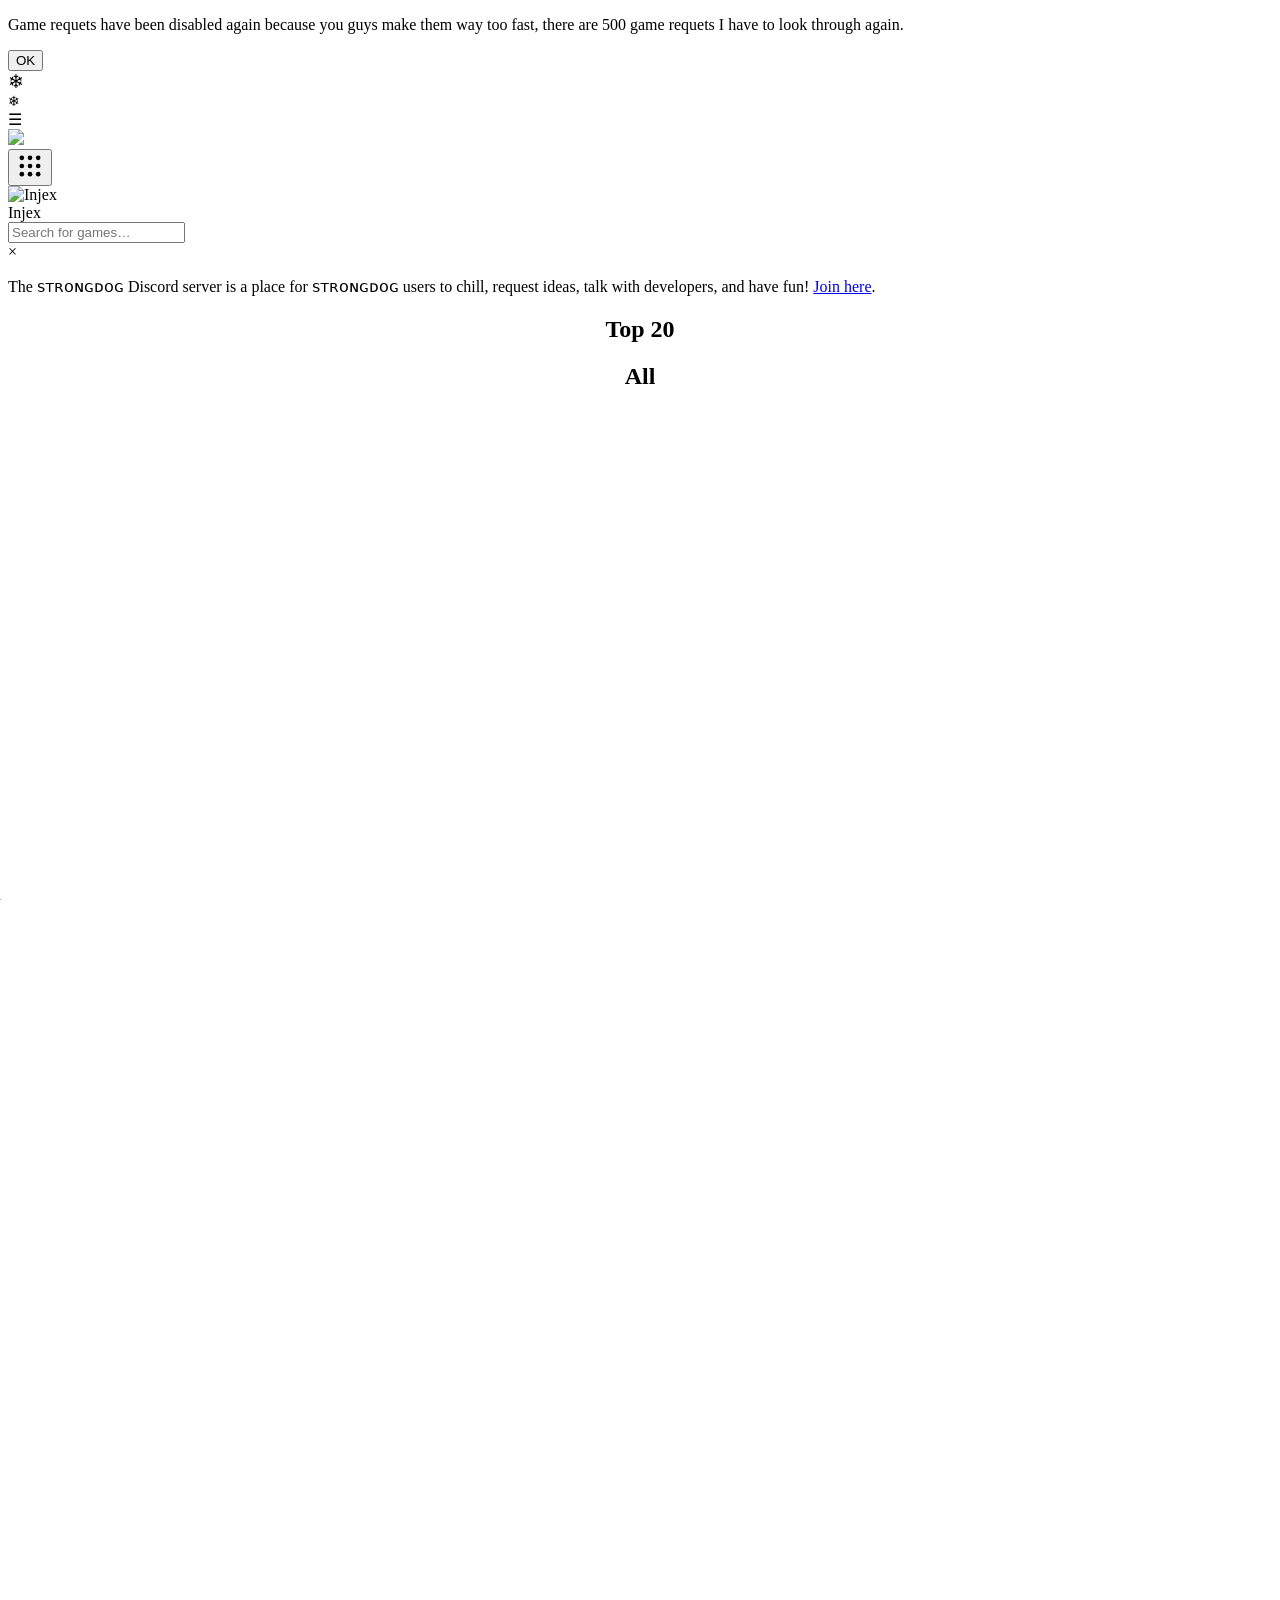
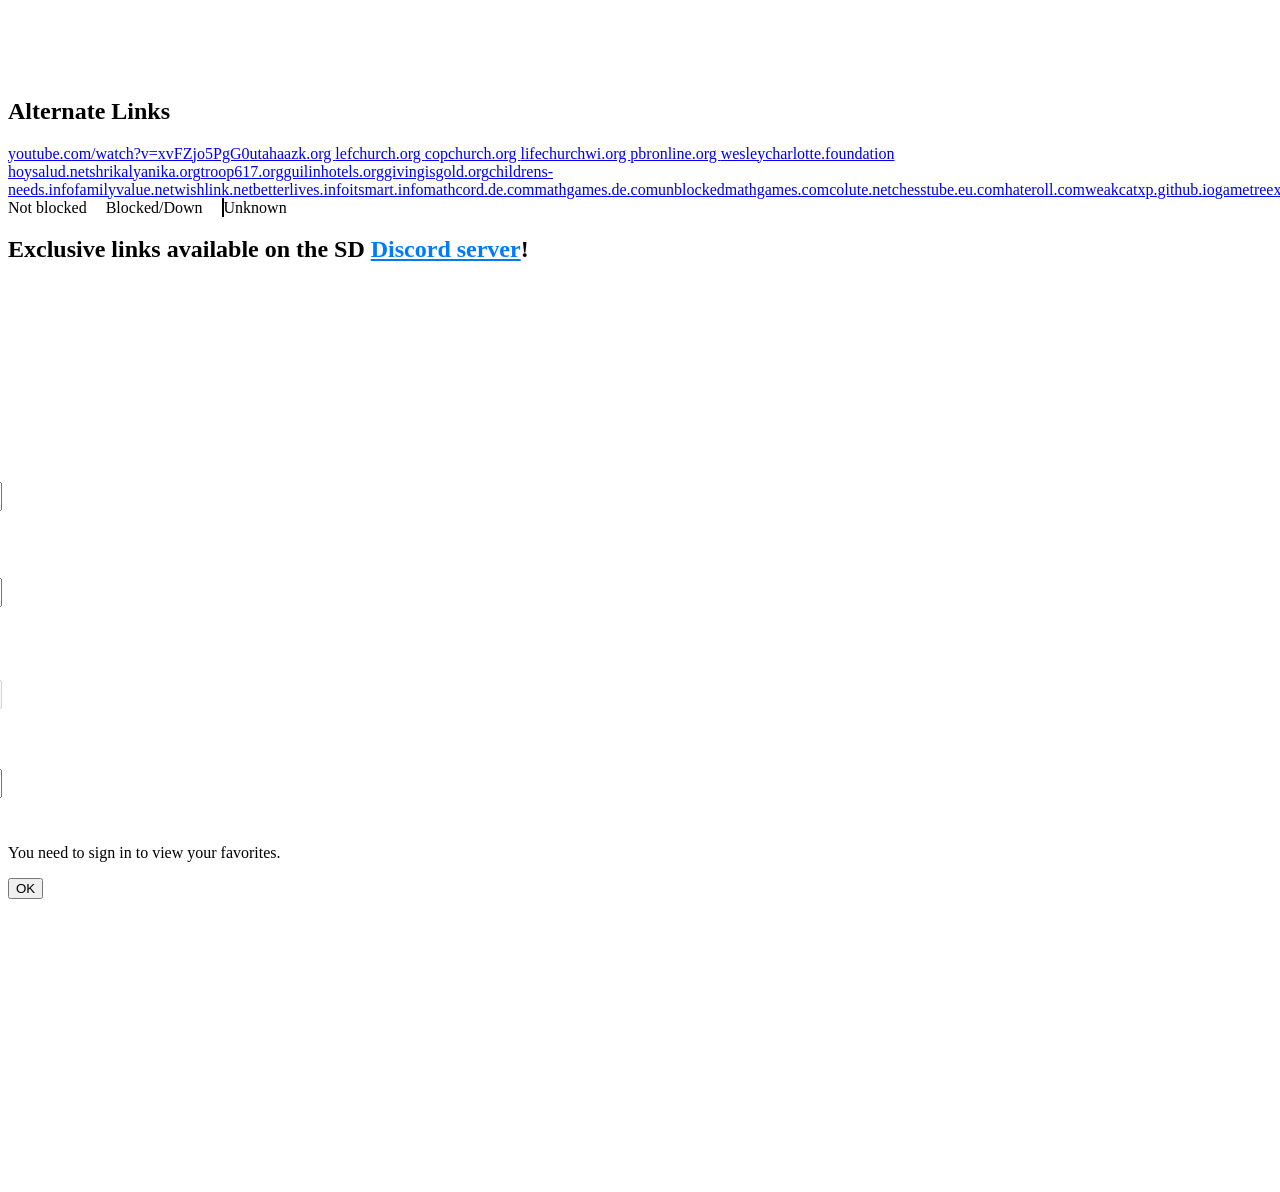
==== commit f5ef3949: "Update alternate links in index.html" ====
--- a/index.html
+++ b/index.html
@@ -1,919 +1,6 @@
 <!DOCTYPE html>
 <html lang="en">
-	<style>
-		:root {
-		  --red: rgb(220, 53, 69);
-		  --green: rgb(40, 167, 69);
-		  --ff: 'Nunito', Arial, sans-serif;
-		  --bg: #2e2e2e;
-		}
-		body {
-		  font-family: var(--ff);
-		  margin: 0;
-		  padding: 0;
-		  background-color: var(--bg);
-		  overflow-x: hidden;
-		}
-		.navbar {
-		  background-color: rgba(50, 50, 50, 0.9);
-		  backdrop-filter: blur(10px);
-		  color: white;
-		  padding: 15px 30px;
-		  display: flex;
-		  align-items: center;
-		  justify-content: space-between;
-		  box-shadow: 0 4px 15px rgba(0, 0, 0, 0.5);
-		  position: sticky;
-		  top: 0;
-		  z-index: 1000;
-		  position: relative;
-		}
-		.search-container {
-		  display: flex;
-		  align-items: center;
-		  position: relative;
-		}
-		.apps-button {
-		  background: none;
-		  border: none;
-		  cursor: pointer;
-		  margin-right: 12px;
-		  width: 40px;
-		  height: 40px;
-		  display: flex;
-		  align-items: center;
-		  justify-content: center;
-		}
-		.apps-button svg {
-		  width: 100%;
-		  height: 100%;
-		}
-		.apps-button svg circle {
-		  fill: white;
-		  transition: fill 0.3s ease;
-		}
-		.apps-button:hover svg circle {
-		  fill: orange;
-		}
-		.logo {
-		  position: absolute;
-		  left: 50%;
-		  transform: translateX(-50%);
-		  font-weight: 700;
-		  font-size: 2.5rem;
-		  letter-spacing: 1px;
-		  transition: transform 0.3s ease;
-		  text-decoration: none;
-		  color: white;
-		}
-		.logo:hover {
-		  transform: translateX(-50%) scale(1.025);
-		  text-decoration: none;
-		}
-		.logo .xp {
-		  color: orange;
-		  text-shadow: 0 0 10px rgba(255, 165, 0, 0.5);
-		}
-		.menu-icon {
-		  font-size: 2.5rem;
-		  cursor: pointer;
-		  color: white;
-		  transition: transform 0.3s ease, color 0.3s ease;
-		}
-		.menu-icon:hover {
-		  transform: scale(1.2);
-		  color: white;
-		}
-		.slide-menu {
-		  position: fixed;
-		  top: 0;
-		  left: 0;
-		  height: 100vh;
-		  width: 400px;
-		  backdrop-filter: blur(10px);
-		  color: white;
-		  box-shadow: 5px 0 20px rgba(0, 0, 0, 0.7);
-		  z-index: 1003;
-		  transition: transform 0.5s ease;
-		  transform: translateX(-100%);
-		  padding: 20px;
-		  overflow-y: auto;
-		  box-sizing: border-box;
-		  scrollbar-width: none;
-		  -ms-overflow-style: none;
-		  background: linear-gradient(
-		    to bottom right,
-		    rgba(43, 43, 43, 0.599),
-		    rgba(53, 53, 53, 0.599),
-		    rgba(80, 80, 80, 0.599)
-		  );
-		}
-		.slide-menu::-webkit-scrollbar {
-		  display: none;
-		}
-		.slide-menu[style*="translateX(0%)"] {
-		  transform: translateX(0);
-		}
-		.profile-picture-container {
-		  border-radius: 50%;
-		  width: 120px;
-		  aspect-ratio: 1;
-		  overflow: hidden;
-		  display: flex;
-		  justify-content: center;
-		  align-items: center;
-		  box-shadow: 0 0 25px rgba(255, 255, 255, 0.1);
-		  transition: all 0.4s ease;
-		  cursor: pointer;
-		  border: 3px solid orange;
-		}
-		.profile-picture-container:hover {
-		  transform: scale(1.1) rotate(5deg);
-		  box-shadow: 0 0 35px rgba(255, 165, 0, 0.5);
-		}
-		.profile-picture {
-		  width: 100%;
-		  height: 100%;
-		  object-fit: cover;
-		}
-		.user-details-container {
-		  display: flex;
-		  flex-direction: column;
-		  align-items: center;
-		  padding: 30px 0;
-		  gap: 15px;
-		}
-		.profile-top-container {
-		  display: flex;
-		  align-items: center;
-		  gap: 20px;
-		}
-		.username-container {
-		  display: flex;
-		  align-items: center;
-		  justify-content: center;
-		}
-		.username-text {
-		  font-size: 1.8rem;
-		  color: white;
-		  text-shadow: 0 0 10px rgba(255, 255, 255, 0.3);
-		}
-		.categories {
-		  display: flex;
-		  flex-direction: column;
-		  gap: 15px;
-		}
-		.categories > a {
-		  padding: 17px;
-		  background: linear-gradient(45deg, #333, #444);
-		  border-radius: 15px;
-		  text-decoration: none;
-		  color: white;
-		  transition: transform 0.4s ease;
-		  text-align: center;
-		  font-size: 1.2rem;
-		  position: relative;
-		  overflow: hidden;
-		  box-shadow: 0 4px 15px rgba(0, 0, 0, 0.3);
-		}
-		.categories > a:hover {
-		  background: linear-gradient(45deg, #ffa500, #ff8433);
-		  box-shadow: 0 6px 20px rgba(255, 98, 0, 0.5);
-		}
-		.categories > a::after {
-		  content: "";
-		  position: absolute;
-		  top: 50%;
-		  left: 50%;
-		  transform: translate(-50%, -50%);
-		  border-radius: 50%;
-		  width: 0;
-		  height: 0;
-		  background: rgba(0, 0, 0, 0.1);
-		  transition: all 0.5s ease;
-		}
-		.categories > a:hover::after {
-		  width: 500px;
-		  height: 500px;
-		}
-		span.new-feature-tag {
-		  background: orange;
-		  border-radius: 50px;
-		  padding: 0.3rem 0.6rem;
-		  margin-left: 1rem;
-		  font-size: 0.7rem;
-		  color: black;
-		  text-transform: uppercase;
-		  box-shadow: 0 0 10px rgba(255, 165, 0, 0.5);
-		}
-		.search-bar {
-		  padding: 0.8rem 1.2rem;
-		  font-size: 1rem;
-		  border-radius: 15px;
-		  width: 275px;
-		  border: none;
-		  background-color: rgba(0, 0, 0, 0.4);
-		  color: white;
-		  transition: all 0.3s ease;
-		  box-shadow: inset 0 0 10px rgba(0, 0, 0, 0.3);
-		}
-		.search-bar::placeholder {
-		  color: rgba(255, 255, 255, 0.6);
-		}
-		.search-bar:focus {
-		  outline: none;
-		  background-color: rgba(0, 0, 0, 0.6);
-		}
-		.games-grid {
-		  display: flex;
-		  flex-wrap: wrap;
-		  padding: 20px;
-		  justify-content: center;
-		  gap: 10px;
-		}
-		.ghost-card {
-		  background: #3e3e3e;
-		  animation: pulse 1.5s infinite ease-in-out;
-		}
-		@keyframes pulse {
-		  0%,
-		  100% { background: #3e3e3e; }
-		  50% { background: #5e5e5e; }
-		}
-		.card,
-		.ghost-card {
-		  border-radius: 15px;
-		  width: 120px;
-		  aspect-ratio: 1;
-		  box-shadow: 0 5px 20px rgba(0, 0, 0, 0.4);
-		  transition: all 0.4s ease;
-		}
-		.card {
-		  background: transparent;
-		  position: relative;
-		  overflow: hidden;
-		}
-		.card:hover {
-		  transform: scale(1.1) translateY(-10px);
-		  box-shadow: 0 10px 30px rgba(255, 98, 0, 0.4);
-		}
-		.card img {
-		  width: 100%;
-		  height: 100%;
-		  object-fit: cover;
-		  transition: transform 0.4s ease;
-		}
-		.card:hover img {
-		  transform: scale(1.05);
-		}
-		.card figcaption {
-		  position: absolute;
-		  bottom: 0;
-		  left: 0;
-		  width: 100%;
-		  background: linear-gradient(to top, rgba(0, 0, 0, 0.9), transparent);
-		  color: #ffffff;
-		  padding: 10px 0;
-		  transition: all 0.4s ease;
-		  transform: translateY(100%);
-		  opacity: 0;
-		  text-align: center;
-		  font-weight: 600;
-		  text-shadow: 0 0 5px rgba(0, 0, 0, 0.8);
-		}
-		.card:hover figcaption {
-		  transform: translateY(1px);
-		  opacity: 1;
-		}
-		.search-results {
-		  position: absolute;
-		  right: 0;
-		  top: 71px;
-		  background-color: rgba(30, 30, 30, 0.9);
-		  backdrop-filter: blur(5px);
-		  border-radius: 15px;
-		  width: 313px;
-		  display: none;
-		  overflow: hidden;
-		  z-index: 1000;
-		  box-shadow: 0 10px 40px rgba(0, 0, 0, 0.8);
-		}
-		.search-results a {
-		  display: flex;
-		  align-items: center;
-		  text-decoration: none;
-		  color: white;
-		  padding: 10px;
-		  transition: all 0.3s ease;
-		  border-bottom: 1px solid rgba(255, 255, 255, 0.15);
-		}
-		.search-results a:focus,
-		.search-results a:hover {
-		  outline: none;
-		  background: rgba(50, 50, 50, 0.7);
-		  padding-left: 15px;
-		}
-		.search-results img {
-		  width: 60px;
-		  height: 60px;
-		  object-fit: cover;
-		  margin-right: 15px;
-		  border-radius: 10px;
-		  box-shadow: 0 0 10px rgba(0, 0, 0, 0.3);
-		}
-		.search-results a:last-child {
-		  border-bottom: none;
-		}
-        #sdProxyPopupContainer{
-            position:fixed;
-            inset:0;
-            display:none;
-            align-items:center;
-            justify-content:center;
-            padding:24px;
-            background:rgba(0,0,0,.6);
-            backdrop-filter:blur(6px);
-            z-index:2147483647
-          }
-          #sdProxyPopupContainer.active{display:flex}
-          #sdProxyPopup{
-            width:min(520px,92vw);
-            background:linear-gradient(180deg,#3a3a3a,#2f2f2f);
-            color:#fff;
-            border:1px solid rgba(255,255,255,.08);
-            border-radius:16px;
-            padding:22px 20px;
-            text-align:center;
-            font-family:var(--ff);
-            box-shadow:0 20px 60px rgba(0,0,0,.6),0 0 0 1px rgba(0,0,0,.4);
-            transform:translateY(8px) scale(.98);
-            opacity:0;
-            transition:opacity .25s ease,transform .25s ease
-          }
-          #sdProxyPopupContainer.active #sdProxyPopup{
-            opacity:1;
-            transform:translateY(0) scale(1)
-          }
-          #sdProxyPopup p{
-            margin:0;
-            font-size:1.05rem;
-            line-height:1.5;
-            letter-spacing:.2px;
-            color:#f2f2f2
-          }
-          #sdProxyPopupOk{
-            margin-top:18px;
-            padding:10px 18px;
-            border:none;
-            border-radius:10px;
-            background:linear-gradient(135deg,#ffa500,#ff7a1a);
-            color:#111;
-            font-weight:800;
-            letter-spacing:.2px;
-            cursor:pointer;
-            box-shadow:0 6px 18px rgba(255,132,51,.35);
-            transition:transform .12s ease,box-shadow .2s ease,filter .2s ease
-          }
-          #sdProxyPopupOk:hover{
-            transform:translateY(-1px);
-            box-shadow:0 10px 22px rgba(255,132,51,.45);
-            filter:saturate(1.1)
-          }
-          #sdProxyPopupOk:active{
-            transform:translateY(0);
-            box-shadow:0 6px 18px rgba(255,132,51,.35)
-          }
-          #sdProxyPopupOk:focus-visible{
-            outline:2px solid #ff8c00;
-            outline-offset:2px
-          }
-          
-		.news-container {
-		  margin: 30px auto;
-		  padding: 30px;
-		  max-width: 900px;
-		  background-color: #444444;
-		  border-radius: 20px;
-		  box-shadow: 0 10px 30px rgba(0, 0, 0, 0.5);
-		}
-		.news {
-		  color: white;
-		}
-		.credits-title {
-		  font-size: 2rem;
-		  margin-bottom: 20px;
-		  color: white;
-		  border-bottom: 3px solid #ddd;
-		  padding-bottom: 10px;
-		  text-shadow: none;
-		}
-		.credits-item {
-		  display: flex;
-		  justify-content: space-between;
-		  margin-bottom: 20px;
-		}
-		.credits-role {
-		  font-weight: 700;
-		  color: white;
-		  font-size: 1.2rem;
-		}
-		.credits-names {
-		  display: flex;
-		  flex-wrap: wrap;
-		  gap: 15px;
-		  align-items: center;
-		}
-		.credits-link {
-		  color: #4fa7ff;
-		  text-decoration: none;
-		  font-weight: 600;
-		  transition: all 0.3s ease;
-		}
-		.credits-link:hover {
-		  text-decoration: underline;
-		}
-		.credits-names span {
-		  color: #c4c4c4;
-		}
-		h2 {
-		  text-align: center;
-		  color: white;
-		  margin: 40px 0;
-		  font-size: 2.5rem;
-		  text-shadow: none;
-		}
-		.alternate-links-container {
-		  padding: 20px;
-		  display: grid;
-		  grid-template-columns: repeat(auto-fill, minmax(300px, 1fr));
-		  gap: 15px;
-		  margin: 0 auto;
-		  max-width: 900px;
-		  background-color: #444444;
-		  border-radius: 20px;
-		  box-shadow: 0 10px 30px rgba(0, 0, 0, 0.3);
-		}
-		.alternate-link:last-child:nth-child(odd) {
-		  grid-column: 1 / -1;
-		}
-		.status-dot,
-		.spinning-dot {
-		  aspect-ratio: 1;
-		  border-radius: 100vw;
-		  display: inline-block;
-		  margin-left: 10px;
-		  margin-right: 5px;
-		}
-		.status-dot {
-		  width: 15px;
-		  background-color: var(--red);
-		}
-		.spinning-dot {
-		  width: 12px;
-		  border: 3px solid transparent;
-		  border-top: 3px solid black;
-		  animation: spinning-dot-spin infinite 500ms linear;
-		}
-		@keyframes spinning-dot-spin {
-		  to { transform: rotate(1turn); }
-		}
-		.alternate-link {
-		  display: flex;
-		  align-items: center;
-		  justify-content: space-between;
-		  padding: 10px 15px;
-		  text-decoration: none;
-		  color: #007bff;
-		  background-color: #4e4e4e;
-		  border-radius: 10px;
-		  transition: all 0.3s ease;
-		  box-shadow: 0 4px 15px rgba(0, 0, 0, 0.5);
-		}
-		.alternate-link:hover {
-		  background-color: #444;
-		  box-shadow: 0 6px 20px rgba(0, 0, 0, 0.5);
-		}
-		.alternate-link span:first-child {
-		  overflow: hidden;
-		  text-overflow: ellipsis;
-		  white-space: nowrap;
-		  flex-grow: 1;
-		  font-size: 1.1rem;
-		  font-weight: 600;
-		  margin-right: 10px;
-		}
-		.alternate-links-key {
-		  text-align: center;
-		  margin-top: 15px;
-		  font-size: 14px;
-		  color: #aaa;
-		}
-		.updates-paragraph-text {
-		  color: black;
-		  background-color: #a83632;
-		  background: linear-gradient(156deg, #ae8625, #f7ef8a, #d1ac47, #edc967);
-		  padding: 20px;
-		  border-radius: 15px;
-		  box-shadow: 0 10px 25px #d1ac4780;
-		  font-size: 1.1rem;
-		  text-align: center;
-		  max-width: 850px;
-		  margin-block: 20px;
-		}
-		.updates-paragraph-text a { color: #2583bf; }
-		.updates-text-container {
-		  margin: 0 20%;
-		  display: flex;
-		  justify-content: center;
-		  align-items: center;
-		}
-		#topGameList {
-		  max-width: 1600px;
-		  margin: 0 auto;
-		}
-		.modal {
-		  display: none;
-		  position: fixed;
-		  z-index: 1000;
-		  left: 0;
-		  top: 0;
-		  width: 100%;
-		  height: 100%;
-		  background-color: rgba(0, 0, 0, 0.5);
-		  justify-content: center;
-		  align-items: center;
-		}
-		.modal-content {
-		  background-color: #757575;
-		  padding: 30px;
-		  border-radius: 20px;
-		  width: 90%;
-		  max-width: 450px;
-		  text-align: center;
-		  box-shadow: 0 10px 40px rgba(0, 0, 0, 0.6);
-		  color: white;
-		}
-		.modal-close {
-		  color: #aaa;
-		  float: right;
-		  font-size: 32px;
-		  font-weight: bold;
-		  cursor: pointer;
-		  transition: all 0.3s ease;
-		}
-		.modal-close:hover,
-		.modal-close:focus {
-		  color: #000;
-		  transform: scale(1.2);
-		}
-		.modal-link {
-		  color: blue;
-		  text-decoration: underline;
-		  cursor: pointer;
-		  transition: all 0.3s ease;
-		}
-		.modal-link:hover {
-		  color: #ff8433;
-		}
-		.xp-container {
-		  display: flex;
-		  flex-direction: column;
-		  align-items: center;
-		  margin: 20px auto;
-		  width: 90%;
-		}
-		.xp-level-text {
-		  color: white;
-		  font-size: 1.3rem;
-		  margin-bottom: 10px;
-		  text-shadow: none;
-		}
-		.xp-bar {
-		  position: relative;
-		  width: 100%;
-		  height: 25px;
-		  background: black;
-		  border-radius: 15px;
-		  overflow: hidden;
-		}
-		.xp-bar-fill {
-		  height: 100%;
-		  background: linear-gradient(to right, #47fced, #0af);
-		  width: 0%;
-		  transition: width 0.7s ease;
-		}
-		.xp-bar-text {
-		  position: absolute;
-		  width: 100%;
-		  text-align: center;
-		  color: white;
-		  font-size: 0.9rem;
-		  top: 50%;
-		  transform: translateY(-50%);
-		  pointer-events: none;
-		  text-shadow: none;
-		}
-		.section-header {
-		  display: flex;
-		  justify-content: center;
-		  align-items: center;
-		  gap: 10px;
-		}
-		.edit-button {
-		  width: 30px;
-		  cursor: pointer;
-		  fill: #999;
-		  transition: transform 0.3s ease;
-		}
-		.edit-button:hover {
-		  transform: scale(1.2);
-		}
-		.custom-slide-menu {
-		  position: fixed;
-		  top: 0;
-		  left: 0;
-		  height: 100vh;
-		  width: 400px;
-		  background-color: #202020;
-		  color: white;
-		  box-shadow: 5px 0 20px rgba(0, 0, 0, 0.7);
-		  z-index: 1003;
-		  transition: transform 0.5s ease;
-		  transform: translateX(-100%);
-		  padding: 20px;
-		  overflow-y: auto;
-		  box-sizing: border-box;
-		}
-		.custom-slide-menu[style*="translateX(0%)"] {
-		  transform: translateX(0);
-		}
-		.custom-options {
-		  display: flex;
-		  flex-direction: column;
-		  gap: 20px;
-		  padding: 20px 0;
-		}
-		.toggle-option {
-		  display: flex;
-		  justify-content: space-between;
-		  align-items: center;
-		  padding: 10px;
-		  background: #333333;
-		  border-radius: 10px;
-		}
-		.toggle-option label {
-		  font-size: 1.2rem;
-		  color: white;
-		}
-		.toggle-option input[type="checkbox"] {
-		  appearance: none;
-		  width: 50px;
-		  height: 25px;
-		  background: #555555;
-		  border-radius: 25px;
-		  position: relative;
-		  cursor: pointer;
-		  outline: none;
-		  transition: background 0.3s ease;
-		}
-		.toggle-option input[type="checkbox"]:checked {
-		  background: #007bff;
-		}
-		.toggle-option input[type="checkbox"]::before {
-		  content: "";
-		  position: absolute;
-		  width: 21px;
-		  height: 21px;
-		  background: white;
-		  border-radius: 50%;
-		  top: 2px;
-		  left: 2px;
-		  transition: transform 0.3s ease;
-		}
-		.toggle-option input[type="checkbox"]:checked::before {
-		  transform: translateX(25px);
-		}
-		input[type="range"] {
-		  appearance: none;
-		  width: 100%;
-		  margin: 10px 0;
-		  background: transparent;
-		}
-		input[type="range"]::-webkit-slider-runnable-track {
-		  height: 8px;
-		  background: #ccc;
-		  border-radius: 5px;
-		}
-		input[type="range"]::-webkit-slider-thumb {
-		  appearance: none;
-		  height: 20px;
-		  width: 20px;
-		  background: #fff;
-		  border: 1px solid #777;
-		  border-radius: 50%;
-		  cursor: pointer;
-		  margin-top: -6px;
-		}
-		.overlay {
-		  display: none;
-		  position: fixed;
-		  top: 0;
-		  left: 0;
-		  width: 100%;
-		  height: 100%;
-		  background-color: rgba(0, 0, 0, 0.5);
-		  z-index: 1000;
-		}
-		.popup-container {
-		  display: none;
-		  position: fixed;
-		  top: 0;
-		  left: 0;
-		  width: 100%;
-		  height: 100%;
-		  justify-content: center;
-		  align-items: center;
-		  z-index: 1001;
-		}
-		.popup-container.active {
-		  display: flex;
-		}
-		.popup {
-		  background-color: #333;
-		  color: white;
-		  padding: 20px;
-		  border-radius: 10px;
-		  box-shadow: 0 4px 8px rgba(0, 0, 0, 0.5);
-		  max-width: 90%;
-		  width: 300px;
-		  text-align: center;
-		}
-		.popup button {
-		  margin-top: 20px;
-		  padding: 10px 20px;
-		  background-color: #ff8c00;
-		  border: none;
-		  color: white;
-		  font-size: 14px;
-		  border-radius: 5px;
-		  cursor: pointer;
-		}
-		.popup button:hover {
-		  background-color: #ff6a00;
-		}
-		#customSlideMenu .custom-options {
-		  padding: 20px !important;
-		}
-		#customSlideMenu .custom-option {
-		  margin-bottom: 20px !important;
-		}
-		#customSlideMenu label {
-		  color: white;
-		  display: block;
-		  margin-bottom: 10px;
-		  font-size: 1.1rem;
-		  font-weight: 600;
-		}
-		#customSlideMenu input[type="text"] {
-		  width: 100% !important;
-		  padding: 10px !important;
-		  border: 1px solid #444 !important;
-		  border-radius: 5px !important;
-		  font-size: 1rem !important;
-		  background-color: #333 !important;
-		  color: white !important;
-		  box-sizing: border-box !important;
-		}
-		#customSlideMenu input[type="text"]::placeholder {
-		  color: #bbb !important;
-		}
-		#customSlideMenu button {
-		  margin-top: 10px !important;
-		  padding: 10px 15px !important;
-		  border: none !important;
-		  border-radius: 5px !important;
-		  background-color: #ff8c00 !important;
-		  color: white !important;
-		  cursor: pointer !important;
-		  font-size: 1rem !important;
-		  transition: background-color 0.3s ease !important;
-		}
-		#customSlideMenu button:hover {
-		  background-color: #ff6a00 !important;
-		}
-		.apps-popup {
-		  display: none;
-		  position: absolute;
-		  top: calc(100% + 8px);
-		  left: -123px;
-		  background: #333;
-		  border-radius: 12px;
-		  padding: 12px;
-		  z-index: 1001;
-      	  box-shadow: 0 10px 20px rgba(0, 0, 0, 0.6);
-		}
-		.apps-popup.show {
-		  display: grid;
-		  grid-template-columns: repeat(2, 1fr);
-		}
-		.apps-grid { display: contents; }
-		.app-item {
-		  width: 72px;
-		  display: flex;
-		  flex-direction: column;
-		  align-items: center;
-		  justify-content: center;
-		  padding: 8px;
-		  border-radius: 12px;
-		  transition: background 0.2s, transform 0.2s;
-		  cursor: pointer;
-		}
-		.app-item:hover {
-		  background: #404040;
-		  transform: scale(1.06);
-		}
-		.app-icon img {
-		  width: 50px;
-		  height: 50px;
-		  border-radius: 10%;
-		}
-		svg.movie-svg {
-		  width: 60px;
-		  margin: -5px;
-		}
-		.app-title {
-		  margin-top: 6px;
-		  font-size: 0.75rem;
-		  color: #fff;
-		  text-align: center;
-		  white-space: nowrap;
-		}
-		@media (max-width: 768px) {
-		  .navbar {
-		    flex-wrap: wrap;
-		    padding: 10px 15px;
-		  }
-		  .menu-icon {
-		    font-size: 2rem;
-		    margin-bottom: 10px;
-		  }
-		  .logo {
-		    font-size: 1.8rem;
-		    left: 50%;
-		    transform: translateX(-50%);
-		  }
-		  .search-container {
-		    display: flex;
-		    align-items: center;
-		    position: relative;
-		  }
-		  .search-bar {
-		    width: 90%;
-		    font-size: 0.9rem;
-		  }
-		  .slide-menu,
-		  .custom-slide-menu {
-		    width: 250px;
-		  }
-		  .profile-picture-container {
-		    width: 80px;
-		    aspect-ratio: 1;
-		  }
-		  .username-text { font-size: 1.3rem; }
-		  .categories > a {
-		    font-size: 1rem;
-		    padding: 15px;
-		  }
-		  .games-grid {
-		    gap: 8px;
-		    padding: 10px;
-		  }
-		  .card,
-		  .ghost-card {
-		    width: 100px;
-		    aspect-ratio: 1;
-		  }
-		  .card figcaption { font-size: 0.9rem; }
-		  .alternate-links-container {
-		    grid-template-columns: 1fr;
-		    padding: 10px;
-		    margin: 0 10px;
-		  }
-		  .alternate-link span:first-child { font-size: 1rem; }
-		  .news-container {
-		    margin: 20px;
-		    padding: 20px;
-		  }
-		  .profile-top-container {
-		    flex-direction: column;
-		    gap: 10px;
-		  }
-		  .xp-container { width: 100%; }
-		  .xp-level-text { font-size: 1.1rem; }
-		  .xp-bar { height: 20px; }
-		  .edit-button { width: 25px; }
-		}
-	</style>
+	<link rel="stylesheet" href="./styles/index.css">
 	<head>
 		<title>ꜱᴛʀᴏɴɢᴅᴏɢ xᴘ</title>
 		<meta charset="UTF-8" />
@@ -928,7 +15,7 @@
 		</script>
 		<link rel="canonical" href="https://65s.org/" />
 		<meta property="og:type" content="website" />
-		<meta property="og:description" content="Unblocked Educational Games At School And Home for free"/>
+		<meta property="og:description" content="Educational Games At School And Home for free"/>
 		<meta property="og:image" content="logo.webp" />
 		<script type="application/ld+json">
 			{
@@ -962,12 +49,13 @@
 		</script>
 		<script>
 			(function () {
-			  const allowedHosts = ["kiaca.org", "leatherheat.org", "miflipteaching.org", "okrehabcouncil.org ", "ohiochildlaw.org ", "spreadingsmile.org", "sail79s.org", "agriherault.org"];
+			  const allowedHosts = ["kiaca.org", "leatherheat.org", "miflipteaching.org", "okrehabcouncil.org ", "ohiochildlaw.org ", "spreadingsmile.org", "sail79s.org", "agriherault.org", "okrehabcouncil.org", "ohiochildlaw.org", "agriherault.org", "sail79s.org", "spreadingsmile.org", "ssopatents.org", "wikihow.info", "aimable.org", "ldt-workshop.org", "contentkeeper.fastly.shutup.josh.bostoncareercounselor.com", "makaleoku.org", "lunokhod.org", "canvas.education.skills.learning.skincaredeals.org"];
 			  if (!allowedHosts.includes(location.hostname)) return;
-			
-			  const hasCookie = /(?:^|;\s*)secret_1583=1(?:;|$)/.test(document.cookie);
-			  if (!hasCookie) {
-				location.replace("./");
+				console.log('testing')
+			  const localStorageData = localStorage.getItem('approved')
+			  if (!localStorageData) {
+				location.replace("./bio/");
+				console.log('testing21')
 			  }
 			})();
 			</script>
@@ -1242,7 +330,7 @@
 	</head>
     <div id="sdProxyPopupContainer">
         <div id="sdProxyPopup">
-          <p>We are almost done with all the game request, once these are done we will be working on fixing and adding better features.
+          <p>Game requets have been disabled again because you guys make them way too fast, there are 500 game requets I have to look through again.
 		  </p>
           <button id="sdProxyPopupOk">OK</button>
         </div>
@@ -1257,7 +345,7 @@
 		  function setCookie(name) {
 			document.cookie = name + '=1;path=/;max-age=' + (60*60*24*365*5);
 		  }
-		  var cookieName = 'proxyErrorFixShown';
+		  var cookieName = 'gameRequestDisabledAgainShown';
 		  var container = document.getElementById('sdProxyPopupContainer');
 		  var okButton = document.getElementById('sdProxyPopupOk');
 		  if (!container || !okButton) return;
@@ -1275,9 +363,10 @@
 		</script>
 		   
 	<body>
+		<div id="snow-layer"></div>
 		<div class="navbar">
 			<div class="menu-icon" id="menuIcon">☰</div>
-			<a href="index.html" class="logo">ꜱᴛʀᴏɴɢᴅᴏɢ<span class="xp">xᴘ</span></a>
+			<a href="index.html" class="logo"><img src="./logo.png"></a>
 			<div class="search-container">
 				<button id="appsButton" class="apps-button" aria-label="Apps">
 					<svg width="28" height="28" viewBox="0 0 24 24">
@@ -1294,17 +383,6 @@
 				</button>
 				<div id="appsPopup" class="apps-popup">
 					<div class="apps-grid">
-						<a
-							href="./html/nova AI/index.html"
-							class="app-item"
-							style="text-decoration: none; color: inherit"
-						>
-							<div class="app-icon">
-								<img src="./img/Nova AI.png" alt="Nova AI" />
-							</div>
-							<div class="app-title">Nova AI</div>
-						</a>
-
                         <a
                         href="./2.html"
                         class="app-item"
@@ -1329,7 +407,6 @@
 		</div>
 		<div class="updates-text-container">
 
-			<p class="updates-paragraph-text">I am shutting down game requests again because I have been getting a bunch of hate through the game request form recently, you can still report bugs though.<br><strong style="color: red">ALL NEW LINKS WILL BE POSTED EXCLUSIVELY ON THE DISCORD!</strong></p>
 
 		</div>
 		<div class="modal" id="popupModal">
@@ -1372,7 +449,7 @@
 		<div class="alternate-links-key" id="alternate-links-key">
 			<span style="margin-right: 15px"
 				><span class="status-dot" style="background-color: var(--green)"></span
-				>Unblocked</span
+				>Not blocked</span
 			>
 			<span style="margin-right: 15px"
 				><span class="status-dot" style="background-color: var(--red)"></span
@@ -1461,6 +538,26 @@
 						Reset Favicon
 					</button>
 				</div>
+				<div class="custom-option" style="margin-bottom: 10px">
+					<p style="color: #fff; display: block; margin-bottom: 5px;">Panic Key</p>
+					<input
+					type="text"
+					id="panicKeysBox"
+					style="width: 100%; padding: 5px"
+					value=""
+					disabled
+				/>
+					<button id="startRecording">Start recording</button>
+				</div>
+				<div class="custom-option" style="margin-bottom: 10px">
+					<p style="color: #fff; display: block; margin-bottom: 5px;">Panic Key Redirect</p>
+					<input
+					type="text"
+					id="panicKeyRedirectBox"
+					style="width: 100%; padding: 5px"
+					value="https://canvas.com/"
+				/>
+				</div>
 			</div>
 		</div>
 		<div class="overlay" id="favoverlay"></div>
@@ -1471,9 +568,74 @@
 			</div>
 		</div>
 		<script>
+			const panicRedirectBox = document.getElementById('panicKeyRedirectBox')
+			let panicUrl = ''
+			const panicUrlFromStorage = localStorage.getItem('panicRedirect')
+
+			if (panicUrlFromStorage) {
+				panicUrl = localStorage.getItem('panicRedirect')
+				panicRedirectBox.value = panicUrl
+			}
+
+			panicRedirectBox.addEventListener('blur', function() {
+				panicUrl = panicRedirectBox.value
+				localStorage.setItem('panicRedirect', panicUrl)
+			})
+		</script>
+		<script>
+			const startButton = document.getElementById('startRecording')
+			const panicBox = document.getElementById('panicKeysBox')
+			let recording = false
+			let panicKeys = []
+			panicBox.value = ''
+			let panicKeysFromStorage = localStorage.getItem('panicKeys')
+
+			if (panicKeysFromStorage) {
+				panicKeys = JSON.parse(panicKeysFromStorage)
+				renderKeys()
+			}
+			startButton.addEventListener("click", function(){
+				recording = true
+				panicBox.value = ''
+				panicKeys.length = 0
+			})
+			document.addEventListener("keyup", function(){
+				if (recording) {
+					renderKeys()
+					localStorage.setItem('panicKeys', JSON.stringify(panicKeys))
+					recording = false
+				}
+			})
+			document.addEventListener('keydown', function(e){
+				if(recording) {
+					if (e.key != panicKeys[panicKeys.length-1]){
+						panicKeys.push(e.key)
+					}
+				}
+			})
+			function renderKeys() {
+				panicBox.value = ''
+				for (let i = 0; i < panicKeys.length; i++) {
+					if (i != panicKeys.length-1) {
+						panicBox.value += panicKeys[i] + " + "
+					} else {
+						panicBox.value += panicKeys[i]
+					}
+				}
+			}
+		</script>
+		<script>
 			const altLinksEl = document.getElementById("alternate-links-container"),
 				altLinksKeyEl = document.getElementById("alternate-links-key"),
 				altLinks = [
+					"youtube.com/watch?v=xvFZjo5PgG0",
+					"utahaazk.org ",
+					"lefchurch.org ",
+					"copchurch.org ",
+					"lifechurchwi.org ",
+					"pbronline.org ",
+					"wesleycharlotte.foundation ",
+					"hoysalud.net",
 					"shrikalyanika.org",
 					"troop617.org",
 					"guilinhotels.org",
@@ -2113,28 +1275,6 @@
 				}
 			}
 		</script>
-		<script>
-			document.addEventListener("DOMContentLoaded", function () {
-				const link = document.createElement("a");
-				link.href = "./privacy-policy.html";
-				link.textContent = "Privacy Policy";
-				link.style.cssText = `
-          display: block;
-          text-align: center;
-          margin: 16px 0;
-          font-size: 0.875rem;
-          color: #007bff;
-          text-decoration: none;
-          font-family: sans-serif;
-        `;
-				link.addEventListener(
-					"mouseenter",
-					() => (link.style.textDecoration = "underline")
-				);
-				link.addEventListener("mouseleave", () => (link.style.textDecoration = "none"));
-				document.body.appendChild(link);
-			});
-		</script>
 		<div
 			style="
         position: absolute;
@@ -2171,5 +1311,43 @@
 				});
 			});
 		</script>
+		<script>
+			function createSnowflake() {
+				const snowLayer = document.getElementById("snow-layer");
+				if (!snowLayer) return;
+			  
+				const snowflake = document.createElement("div");
+				snowflake.className = "snowflake";
+				snowflake.textContent = "❄";
+			  
+				const size = Math.random() * 12 + 8;
+				snowflake.style.fontSize = size + "px";
+			  
+				const startX = Math.random() * window.innerWidth;
+				const startY = window.scrollY - 40;
+			  
+				snowflake.style.left = startX + "px";
+				snowflake.style.top = startY + "px";
+			  
+				const docHeight = Math.max(
+				  document.body.scrollHeight,
+				  document.documentElement.scrollHeight
+				);
+			  
+				const fallDistance = docHeight - startY;
+			  
+				snowflake.style.setProperty("--fall-distance", fallDistance + "px");
+			  
+				const duration = Math.random() * 6 + 120;
+				snowflake.style.animationDuration = duration + "s";
+			  
+				snowLayer.appendChild(snowflake);
+			  
+				setTimeout(() => snowflake.remove(), duration * 1000);
+			  }			
+			  setInterval(createSnowflake, 900);		
+		</script>
+		<script src="./js/panicButton.js"></script>
 	</body>
+	<svg xmlns="http://www.w3.org/2000/svg" viewBox="0 0 1440 320" style="position: relative; bottom: -10px;"><path fill="#ffffff" fill-opacity="1" d="M0,0L40,26.7C80,53,160,107,240,133.3C320,160,400,160,480,170.7C560,181,640,203,720,186.7C800,171,880,117,960,90.7C1040,64,1120,64,1200,64C1280,64,1360,64,1400,64L1440,64L1440,320L1400,320C1360,320,1280,320,1200,320C1120,320,1040,320,960,320C880,320,800,320,720,320C640,320,560,320,480,320C400,320,320,320,240,320C160,320,80,320,40,320L0,320Z"></path></svg>
 </html>
